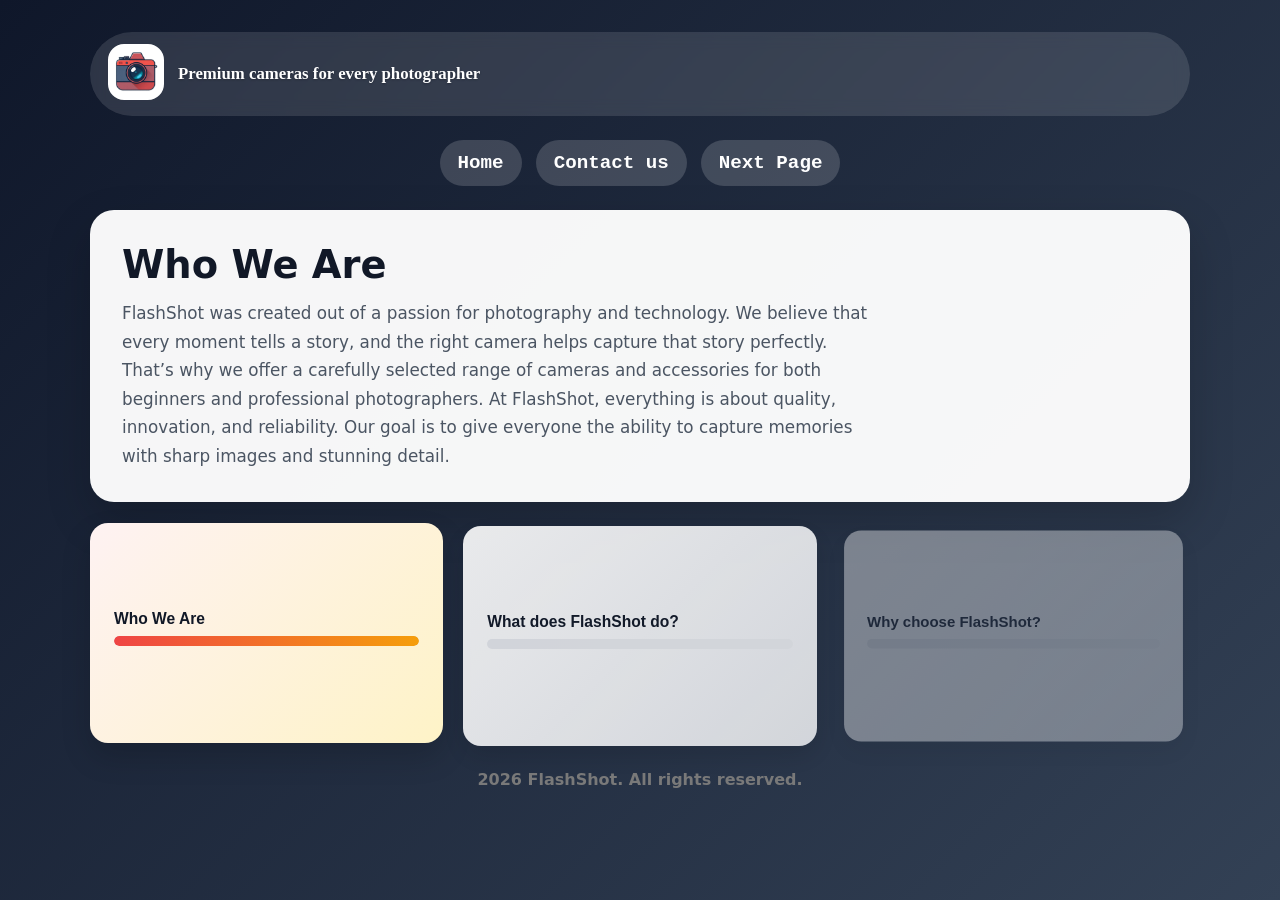
==== AboutUs.html @ 08ed5594 "Update" ====
<!DOCTYPE html>
<html lang="en">
<head>
    <style>
        @keyframes Movee {
            0% {
                transform: translateX(1000px);
                opacity: 0;
            }
            100% {
                transform: translateX(0px);
                opacity: 1;
            }
        }

        .Home {
            animation: Movee 0.5s ease-in-out;
        }
        .Contact {
            animation: Movee 0.8s ease-in-out;
        }
        .Page {
            animation: Movee 1s ease-in-out;
        }

        .Column1, .Column2, .Column3 {
            animation: Movee 0.6s ease-in-out;
        }

        .Column1 {
            animation-delay: 0.1s;
        }
        .Column2 {
            animation-delay: 0.25s;
        }
        .Column3 {
            animation-delay: 0.4s;
        }
    </style>
    <meta charset="UTF-8">
    <meta name="viewport" content="width=device-width, initial-scale=1.0">
    <title>About Us</title>
    <link rel="stylesheet" href="layout.css">
</head>
<body class="AboutUs">
    <div class="Flash">
        <a href="index.html"><img src="Img/Camera.png" alt="Ventus camera illustration"></a>
        <p><b>Premium cameras for every photographer</b></p>
    </div>

    <div class="Navbar">
        <ul class="Nav">
            <li><a class="Home" href="index.html"><b>Home</b></a></li>
            <li><a class="Contact" href="Contact.html"><b>Contact us</b></a></li>
            <li><a class="Page" href="index.html"><b>Next Page</b></a></li>
        </ul>
    </div>

    <div class="AboutHero">
        <div class="AboutText">
            <h1 class="hero-title"><b>About FlashShot</b></h1>
            <p class="hero-text"><b>At FlashShot, we are more than just a camera store — we are a team of photography enthusiasts dedicated to helping you see the world differently. Whether you're capturing your first photo or producing professional work, we provide the tools you need to bring your vision to life. We carefully select every product in our collection to ensure top performance, reliability, and value. From compact cameras to advanced gear, FlashShot is here to support your creative journey every step of the way. Our mission is simple: to make high-quality photography accessible to everyone and inspire people to capture the beauty in everyday moments.</b></p>
        </div>
    </div>

    <div class="Main">
        <button class="small-card active" type="button" data-title="Who We Are" data-text="FlashShot was created out of a passion for photography and technology. We believe that every moment tells a story, and the right camera helps capture that story perfectly. That’s why we offer a carefully selected range of cameras and accessories for both beginners and professional photographers. At FlashShot, everything is about quality, innovation, and reliability. Our goal is to give everyone the ability to capture memories with sharp images and stunning detail.">
            <div class="cycle-header">
                <h3>Who We Are</h3>
                <div class="cycle-bar"><span class="cycle-bar-fill"></span></div>
            </div>
        </button>
        <button class="small-card next" type="button" data-title="What does FlashShot do?" data-text="FlashShot specializes in providing high-quality cameras and photography gear for every type of creator. We help people capture life’s moments with clarity, precision, and style — whether it’s for personal memories, creative projects, or professional work. We don’t just sell cameras. We help you choose the right equipment, from beginner-friendly models to advanced professional setups, along with essential accessories that improve your shooting experience. At FlashShot, we focus on making photography simple, accessible, and powerful for everyone who wants to tell their story through images.">
            <div class="cycle-header">
                <h3>What does FlashShot do?</h3>
                <div class="cycle-bar"><span class="cycle-bar-fill"></span></div>
            </div>
        </button>
        <button class="small-card waiting" type="button" data-title="Why choose FlashShot?" data-text="FlashShot means choosing quality, reliability, and passion for photography. We understand that the right camera makes all the difference, which is why we carefully select products that meet the highest standards. Whether you're just starting out or already a professional photographer, we make it easy to find the perfect gear for your needs. Our focus is not only on great products, but also on helping you make the right choice with confidence. With FlashShot, you get more than just equipment — you get a trusted partner in your creative journey.">
            <div class="cycle-header">
                <h3>Why choose FlashShot?</h3>
                <div class="cycle-bar"><span class="cycle-bar-fill"></span></div>
            </div>
        </button>
        
    </div>

    <script>
        const smallCards = Array.from(document.querySelectorAll('.small-card'));
        const heroTitle = document.querySelector('.hero-title');
        const heroText = document.querySelector('.hero-text');
        let activeCardIndex = 0;

        function updateHero(index) {
            activeCardIndex = index;
            smallCards.forEach((card, cardIndex) => {
                const fill = card.querySelector('.cycle-bar-fill');
                const isActive = cardIndex === index;
                const isNext = cardIndex === (index + 1) % smallCards.length;
                card.classList.toggle('active', isActive);
                card.classList.toggle('next', isNext);
                card.classList.toggle('waiting', !isActive && !isNext);
                card.classList.toggle('hidden', !(isActive || isNext));
                if (fill) {
                    fill.style.width = '0%';
                    if (isActive) {
                        requestAnimationFrame(() => {
                            requestAnimationFrame(() => {
                                fill.style.width = '100%';
                            });
                        });
                    }
                }
            });

            const activeCard = smallCards[index];
            heroTitle.textContent = activeCard.dataset.title;
            heroText.textContent = activeCard.dataset.text;
        }

        smallCards.forEach((card, index) => {
            card.addEventListener('click', () => updateHero(index));
        });

        updateHero(0);
        setInterval(() => {
            const nextIndex = (activeCardIndex + 1) % smallCards.length;
            updateHero(nextIndex);
        }, 30000);
    </script>
    <footer style="color: rgb(121, 121, 121);"><b>2026 FlashShot. All rights reserved.</b></footer>
</body>
</html>
---- layout.css ----
* {
    box-sizing: border-box;
    margin: 0;
    padding: 0;
}

body {
    font-family: Inter, system-ui, -apple-system, BlinkMacSystemFont, 'Segoe UI', sans-serif;
    background-color: #f7f9fc;
    color: #1f2937;
}

@keyframes imageFloat {
    0%, 100% {
        transform: translateY(0);
    }
    50% {
        transform: translateY(-8px);
    }
}

@keyframes movE {
    0%, 100% {
        transform: translateY(0);
    }
    50% {
        transform: translateY(-4px);
    }
}

.site-header {
    background-color: #ffffff;
    padding: 24px 32px;
    border-bottom: 1px solid #e5e7eb;
}
.HeaderTab {
    display: flex;
    gap: 12px;
    flex-wrap: wrap;
    justify-content: flex-end;
    position: static;
}

.HeaderTab .Support {
    position: relative;
    padding: 10px 16px;
    text-decoration: none;
    font-size: 20px;
    color: #4b5563;
    transition: color 0.2s ease;
}

.HeaderTab .Support:hover {
    animation: movE 0.8s ease-in-out infinite;
    color: #ef4444;
}

.header-content {
    max-width: 1200px;
    margin: 0 auto;
    display: flex;
    align-items: center;
    justify-content: space-between;
    gap: 24px;
    flex-wrap: wrap;
}

.brand-info .eyebrow {
    text-transform: uppercase;
    letter-spacing: 0.18em;
    color: #ef4444;
    font-size: 0.85rem;
    margin-bottom: 10px;
    font-weight: 700;
}

.brand-info h1 {
    font-size: clamp(2rem, 2.5vw, 3rem);
    line-height: 1.05;
    max-width: 720px;
}

.logo {
    margin-left: auto;
}

.logo img {
    max-height: 140px;
    width: auto;
    display: block;
    position: static;
}

main {
    max-width: 1200px;
    margin: 40px auto 80px;
    padding: 0 24px;
}

.hero {
    display: grid;
    grid-template-columns: 1.2fr 0.8fr;
    gap: 40px;
    align-items: center;
    margin-bottom: 56px;
}

.hero-text h2 {
    font-size: clamp(2.25rem, 3vw, 4rem);
    line-height: 1.05;
    margin: 20px 0 24px;
}

.hero-text .subtitle {
    color: #6b7280;
    font-size: 1rem;
    margin-bottom: 12px;
}

.hero-text p {
    font-size: 1.05rem;
    max-width: 620px;
    color: #4b5563;
    margin-bottom: 28px;
}

.button {
    display: inline-block;
    background-color: #ef4444;
    color: #ffffff;
    text-decoration: none;
    padding: 14px 28px;
    border-radius: 9999px;
    font-weight: 700;
}

.hero-image {
    position: relative;
    overflow: hidden;
    border-radius: 24px;
    box-shadow: 0 24px 58px rgba(15, 23, 42, 0.12);
    background-color: #f3f4f6;
    aspect-ratio: 4 / 3;
    width: 100%;
    max-width: 520px;
    margin: 0 auto;
}

.hero-image img {
    position: absolute;
    inset: 0;
    width: 100%;
    height: 100%;
    display: block;
    border-radius: 24px;
    object-fit: contain;
    transition: opacity 0.35s ease, transform 0.35s ease;
}

.hero-image img.Pictures {
    animation: imageFloat 3s ease-in-out infinite;
    will-change: transform;
}

.hero-image img.Pictures:hover {
    animation: none;
    transform: scale(1.03);
}

.products-header {
    display: flex;
    align-items: center;
    justify-content: space-between;
    gap: 16px;
    margin-bottom: 20px;
}

.products h3 {
    font-size: 1.75rem;
}
.product-nav {
    display: flex;
    gap: 10px;
}

.scroll-btn {
    width: 44px;
    height: 44px;
    border: none;
    border-radius: 50%;
    background-color: #ef4444;
    color: #ffffff;
    font-size: 1.15rem;
    cursor: pointer;
    display: flex;
    align-items: center;
    justify-content: center;
    box-shadow: 0 8px 18px rgba(239, 68, 68, 0.22);
    transition: transform 0.2s ease, background-color 0.2s ease;
}

.scroll-btn:hover {
    background-color: #dc2626;
    transform: scale(1.03);
}

.product-grid {
    display: grid;
    grid-auto-flow: column;
    grid-auto-columns: minmax(280px, 360px);
    gap: 24px;
    overflow-x: auto;
    overflow-y: hidden;
    padding-bottom: 10px;
    scroll-snap-type: x mandatory;
    scroll-behavior: smooth;
    overscroll-behavior-x: contain;
    -webkit-overflow-scrolling: touch;
    cursor: grab;
    max-width: 100%;
}

.product-grid {
    scrollbar-width: none;
    -ms-overflow-style: none;
}

.product-grid::-webkit-scrollbar {
    display: none;
}

.product-card {
    position: relative;
    background: #ffffff;
    border: 1px solid #e5e7eb;
    border-radius: 24px;
    padding: 24px;
    text-align: center;
    box-shadow: 0 12px 30px rgba(15, 23, 42, 0.06);
    scroll-snap-align: start;
    overflow: hidden;
}

.product-preview-panel {
    position: absolute;
    left: 0;
    top: 50%;
    transform: translate(-100%, -50%);
    width: calc(100% + 20px);
    height: calc(100% + 20px);
    max-width: 360px;
    background: rgba(17, 24, 39, 0.96);
    color: #ffffff;
    border-radius: 24px 0 0 24px;
    padding: 20px;
    box-shadow: 0 16px 36px rgba(0, 0, 0, 0.2);
    opacity: 0;
    pointer-events: none;
    transition: transform 0.25s ease, opacity 0.25s ease;
    z-index: 5;
}

.product-preview-panel.is-visible {
    transform: translate(0, -50%);
    opacity: 1;
}

.product-preview-panel img {
    width: 100%;
    height: 180px;
    object-fit: contain;
    border-radius: 12px;
    background: #ffffff;
    padding: 8px;
    margin-bottom: 12px;
}

.product-preview-panel p {
    margin: 0;
    font-size: 1rem;
    line-height: 1.5;
    color: #f3f4f6;
}

.product-card img {
    width: 100%;
    max-height: 240px;
    object-fit: contain;
    margin-bottom: 20px;
    display: block;
}

.product-card .product-hover-info {
    display: none !important;
}

.product-card:hover {
    animation: move 1s infinite;
}

@media (max-width: 900px) {
    .header-content {
        align-items: flex-start;
    }

    .logo {
        margin-left: 0;
    }

    .hero {
        grid-template-columns: 1fr;
    }
}

@media (max-width: 640px) {
    .site-header,
    main {
        padding-left: 18px;
        padding-right: 18px;
    }

    .header-content {
        flex-direction: column;
        align-items: flex-start;
    }

    .HeaderTab {
        flex-direction: column;
        align-items: flex-start;
        width: 100%;
        gap: 8px;
    }

    .HeaderTab .Support {
        padding: 8px 0;
        font-size: 18px;
    }

    .logo img {
        max-height: 90px;
    }

    .products-header {
        flex-direction: column;
        align-items: flex-start;
    }

    .product-nav {
        display: none;
    }

    .product-grid {
        grid-template-columns: 1fr;
    }
}
/*End of Index*/
.AboutUs {
    background: linear-gradient(135deg, #0f172a, #334155);
    min-height: 100vh;
    padding: 32px 24px 48px;
    display: flex;
    flex-direction: column;
    align-items: center;
    gap: 24px;
    overflow-x: hidden;
}

.Flash {
    width: 100%;
    max-width: 1100px;
    display: flex;
    align-items: center;
    gap: 14px;
    padding: 12px 18px;
    border-radius: 999px;
    background: rgba(255, 255, 255, 0.12);
    backdrop-filter: blur(8px);
    color: #f8fafc;
}

.Flash img {
    width: 56px;
    height: 56px;
    object-fit: contain;
    border: 2px solid #ffffff;
    background-color: #ffffff;
    border-radius: 16px;
}

.Flash p {
    font-size: 1.05rem;
    font-weight: 700;
    color: #ffffff;
    font-family: Cambria, Cochin, Georgia, Times, 'Times New Roman', serif;
    text-shadow: 0 1px 2px rgba(0, 0, 0, 0.25);
    animation: Movee 1s ease-in-out;
}

.Navbar {
    width: 100%;
    max-width: 1100px;
}

.Nav {
    display: flex;
    justify-content: center;
    gap: 14px;
    flex-wrap: wrap;
    list-style: none;
}

.Nav li {
    display: inline-block;
    padding: 0;
}

.Nav a {
    display: inline-block;
    padding: 12px 18px;
    border-radius: 999px;
    text-decoration: none;
    font-size: larger;
    font-family: 'Courier New', Courier, monospace;
    color: #ffffff;
    background: rgba(255, 255, 255, 0.16);
    transition: transform 0.2s ease, background 0.2s ease;
}

.Nav a:hover {
    background: rgba(255, 255, 255, 0.28);
    transform: translateY(-2px);
}

.AboutHero {
    width: 100%;
    max-width: 1100px;
    padding: 32px;
    border-radius: 24px;
    background: rgba(255, 255, 255, 0.96);
    box-shadow: 0 18px 45px rgba(0, 0, 0, 0.18);
}

.AboutText h1 {
    font-size: clamp(2rem, 3vw, 2.8rem);
    margin-bottom: 10px;
    color: #111827;
}

.AboutText p {
    font-size: 1.05rem;
    line-height: 1.7;
    color: #4b5563;
    max-width: 760px;
}

.Main {
    width: 100%;
    max-width: 1100px;
    display: grid;
    grid-template-columns: repeat(3, minmax(220px, 1fr));
    gap: 20px;
}

.small-card {
    min-height: 220px;
    padding: 24px;
    border: none;
    border-radius: 18px;
    text-align: left;
    cursor: pointer;
    background: linear-gradient(135deg, #ffffff, #e5e7eb);
    color: #111827;
    box-shadow: 0 10px 24px rgba(0, 0, 0, 0.12);
    transition: transform 0.2s ease, box-shadow 0.2s ease, background 0.2s ease, opacity 0.2s ease;
}

.small-card.hidden {
    opacity: 0;
    pointer-events: none;
    transform: scale(0.96);
}

.small-card.active {
    transform: translateY(-3px);
    box-shadow: 0 14px 30px rgba(0, 0, 0, 0.16);
    background: linear-gradient(135deg, #fef2f2, #fef3c7);
}

.small-card.next {
    opacity: 0.9;
}

.small-card.waiting {
    opacity: 0.4;
}

.Column1 h3,
.Column2 h3,
.Column3 h3 {
    margin-bottom: 8px;
    color: #0f172a;
}

.cycle-header {
    margin-bottom: 10px;
}

.cycle-bar {
    height: 10px;
    width: 100%;
    background: #e5e7eb;
    border-radius: 999px;
    overflow: hidden;
    margin-top: 8px;
}

.cycle-bar-fill {
    display: block;
    width: 0;
    height: 100%;
    border-radius: 999px;
    background: linear-gradient(90deg, #ef4444, #f59e0b);
    transition: width 30s linear;
}

.AboutText h1 {
    margin-bottom: 12px;
}

.AboutText p {
    line-height: 1.7;
    color: #4b5563;
}
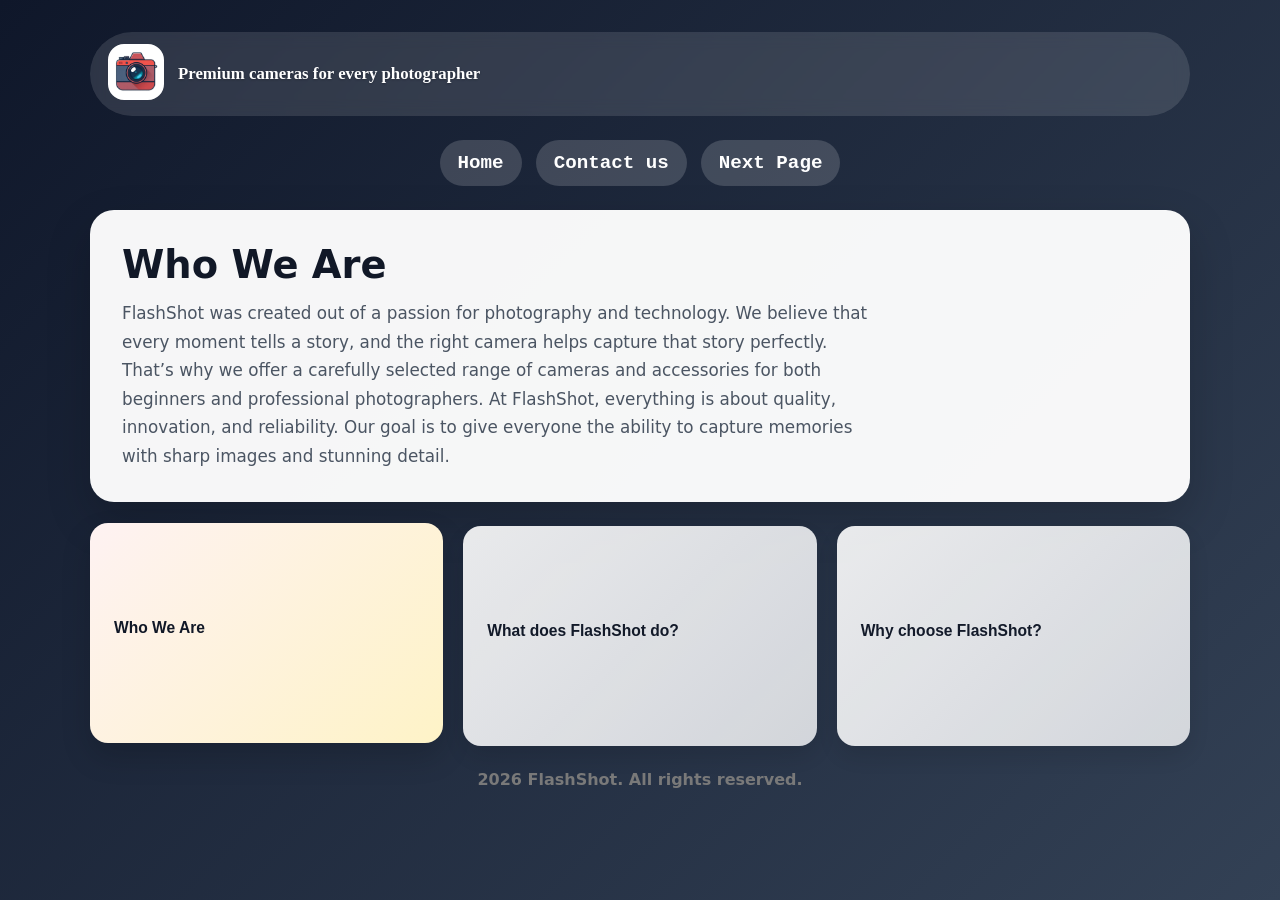
==== commit 7d2e1944: "Update" ====
--- a/AboutUs.html
+++ b/AboutUs.html
@@ -94,24 +94,13 @@
         function updateHero(index) {
             activeCardIndex = index;
             smallCards.forEach((card, cardIndex) => {
-                const fill = card.querySelector('.cycle-bar-fill');
                 const isActive = cardIndex === index;
                 const isNext = cardIndex === (index + 1) % smallCards.length;
                 card.classList.toggle('active', isActive);
                 card.classList.toggle('next', isNext);
                 card.classList.toggle('waiting', !isActive && !isNext);
-                card.classList.toggle('hidden', !(isActive || isNext));
-                if (fill) {
-                    fill.style.width = '0%';
-                    if (isActive) {
-                        requestAnimationFrame(() => {
-                            requestAnimationFrame(() => {
-                                fill.style.width = '100%';
+                card.classList.toggle('hidden', !(isActive || isNext))
                             });
-                        });
-                    }
-                }
-            });
 
             const activeCard = smallCards[index];
             heroTitle.textContent = activeCard.dataset.title;
@@ -123,10 +112,6 @@
         });
 
         updateHero(0);
-        setInterval(() => {
-            const nextIndex = (activeCardIndex + 1) % smallCards.length;
-            updateHero(nextIndex);
-        }, 30000);
     </script>
     <footer style="color: rgb(121, 121, 121);"><b>2026 FlashShot. All rights reserved.</b></footer>
 </body>
--- a/layout.css
+++ b/layout.css
@@ -3,7 +3,7 @@
     margin: 0;
     padding: 0;
 }
-
+/*Start of Index.HTML*/
 body {
     font-family: Inter, system-ui, -apple-system, BlinkMacSystemFont, 'Segoe UI', sans-serif;
     background-color: #f7f9fc;
@@ -296,6 +296,7 @@
 
 .product-card:hover {
     animation: move 1s infinite;
+    border: solid black;
 }
 
 @media (max-width: 900px) {
@@ -353,7 +354,8 @@
         grid-template-columns: 1fr;
     }
 }
-/*End of Index*/
+/*End of Index.HTML
+Start of AboutUs.HTML*/
 .AboutUs {
     background: linear-gradient(135deg, #0f172a, #334155);
     min-height: 100vh;
@@ -474,12 +476,6 @@
     transition: transform 0.2s ease, box-shadow 0.2s ease, background 0.2s ease, opacity 0.2s ease;
 }
 
-.small-card.hidden {
-    opacity: 0;
-    pointer-events: none;
-    transform: scale(0.96);
-}
-
 .small-card.active {
     transform: translateY(-3px);
     box-shadow: 0 14px 30px rgba(0, 0, 0, 0.16);
@@ -491,7 +487,7 @@
 }
 
 .small-card.waiting {
-    opacity: 0.4;
+    opacity: 0.9;
 }
 
 .Column1 h3,
@@ -501,26 +497,13 @@
     color: #0f172a;
 }
 
+.AboutUs .Main button:hover {
+    border: solid rgb(0, 0, 0);
+    transform: translateY(10px);
+}
+
 .cycle-header {
     margin-bottom: 10px;
-}
-
-.cycle-bar {
-    height: 10px;
-    width: 100%;
-    background: #e5e7eb;
-    border-radius: 999px;
-    overflow: hidden;
-    margin-top: 8px;
-}
-
-.cycle-bar-fill {
-    display: block;
-    width: 0;
-    height: 100%;
-    border-radius: 999px;
-    background: linear-gradient(90deg, #ef4444, #f59e0b);
-    transition: width 30s linear;
 }
 
 .AboutText h1 {
@@ -530,4 +513,169 @@
 .AboutText p {
     line-height: 1.7;
     color: #4b5563;
+}
+/*End of About Us
+Start of Contact.Html*/
+.ContactUs {
+    background-color: #1f2937;
+    margin: 0;
+    min-height: 100vh;
+    padding: 24px;
+    display: flex;
+    justify-content: center;
+    align-items: center;
+}
+
+.contact-page {
+    width: 100%;
+    max-width: 1100px;
+    background-color: #ffffff;
+    border-radius: 28px;
+    padding: 36px;
+    box-shadow: 0 20px 48px rgba(0, 0, 0, 0.22);
+}
+
+.contact-header {
+    display: flex;
+    align-items: center;
+    gap: 20px;
+    margin-bottom: 28px;
+}
+
+.contact-header .logo img {
+    height: 72px;
+    width: auto;
+}
+
+.contact-header .title {
+    font-size: 2.4rem;
+    font-weight: bold;
+    color: #111827;
+}
+
+.contact-nav {
+    display: flex;
+    gap: 16px;
+    flex-wrap: wrap;
+    margin-bottom: 32px;
+}
+
+
+.nav-item a {
+    text-decoration: none;
+    color: #111827;
+    background-color: #f3f4f6;
+    padding: 12px 20px;
+    border-radius: 999px;
+    display: inline-block;
+    font-size: 1.05rem;
+}
+
+.contact-content {
+    display: flex;
+    gap: 24px;
+    flex-wrap: wrap;
+}
+
+.contact-card {
+    flex: 1;
+    min-width: 280px;
+    background-color: #f9fafb;
+    border: 1px solid #e5e7eb;
+    border-radius: 20px;
+    padding: 28px;
+}
+
+.card-title {
+    font-size: 1.4rem;
+    font-weight: bold;
+    margin-bottom: 12px;
+    color: #111827;
+}
+
+.card-text {
+    color: #4b5563;
+    margin-bottom: 10px;
+    font-size: 1.05rem;
+}
+
+.contact-person-block {
+    background-color: #ffffff;
+    border: 1px solid #e5e7eb;
+    border-radius: 14px;
+    padding: 14px;
+    margin-bottom: 12px;
+    border: solid rgb(129, 129, 129);
+}
+
+.person-name {
+    font-weight: 700;
+    color: #111827;
+    margin-bottom: 4px;
+}
+
+.person-info {
+    color: #4b5563;
+    font-size: 0.98rem;
+    margin-bottom: 2px;
+}
+
+.person-label {
+    display: block;
+    font-weight: 700;
+    color: #111827;
+    margin-bottom: 6px;
+}
+
+.contact-person-block input {
+    width: 100%;
+    padding: 10px 12px;
+    border: 1px solid #d1d5db;
+    border-radius: 10px;
+    font-size: 1rem;
+    outline: none;
+}
+
+.contact-person-block input:focus,
+.contact-form input:focus,
+.contact-form select:focus,
+.contact-form textarea:focus {
+    border-color: #ef4444;
+    box-shadow: 0 0 0 2px rgba(239, 68, 68, 0.15);
+}
+
+.contact-form {
+    display: flex;
+    flex-direction: column;
+    gap: 10px;
+}
+
+.contact-form input,
+.contact-form select,
+.contact-form textarea {
+    width: 100%;
+    padding: 10px 12px;
+    border: 1px solid #d1d5db;
+    border-radius: 10px;
+    font-size: 1rem;
+    font-family: inherit;
+    outline: none;
+}
+
+.contact-form textarea {
+    resize: vertical;
+    min-height: 120px;
+}
+
+.contact-form button {
+    padding: 12px 16px;
+    border: none;
+    border-radius: 10px;
+    background-color: #ef4444;
+    color: white;
+    font-weight: 700;
+    cursor: pointer;
+}
+.contact-form .Sending:hover {
+    border: solid black;
 }
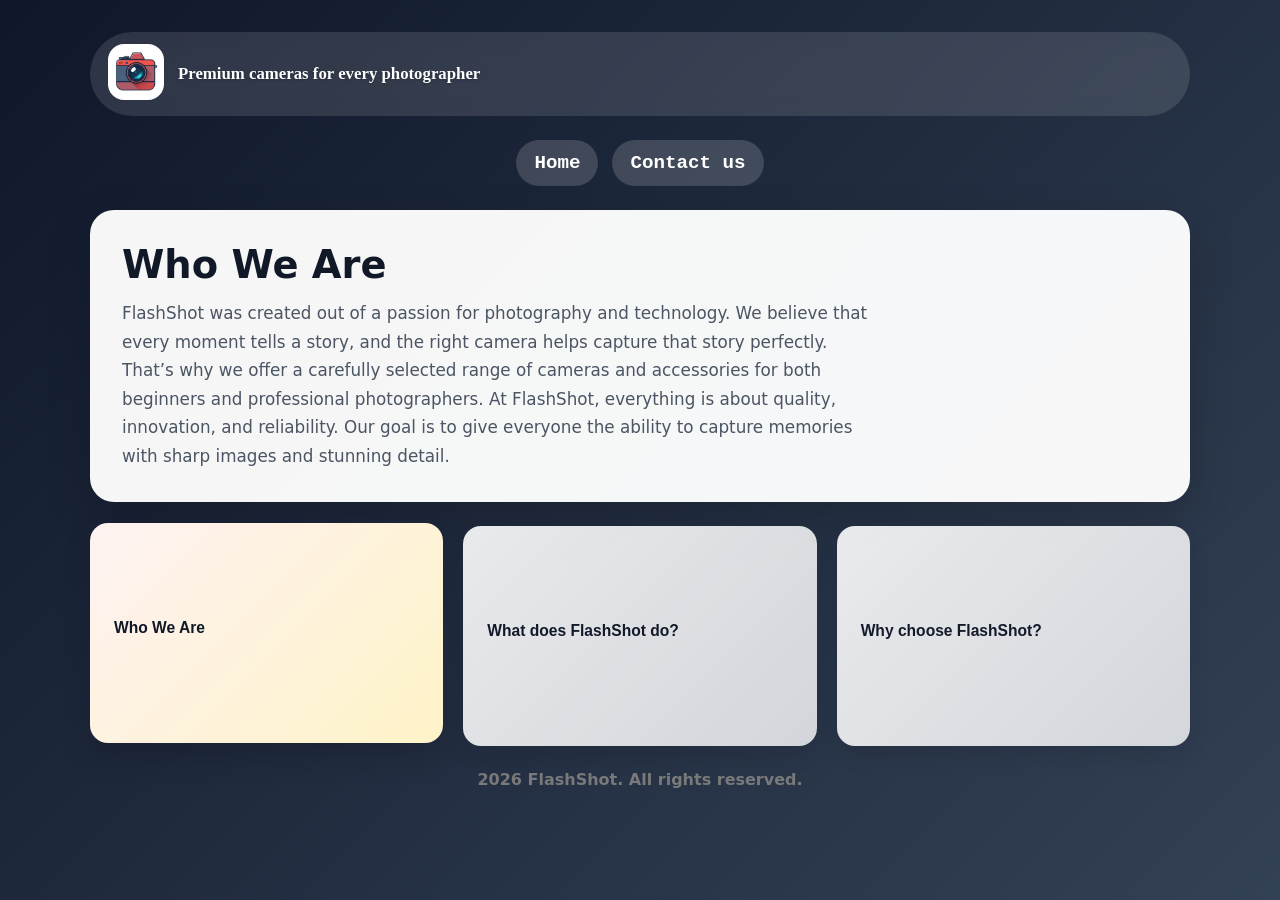
==== commit b7c3598d: "Update" ====
--- a/AboutUs.html
+++ b/AboutUs.html
@@ -52,7 +52,6 @@
         <ul class="Nav">
             <li><a class="Home" href="index.html"><b>Home</b></a></li>
             <li><a class="Contact" href="Contact.html"><b>Contact us</b></a></li>
-            <li><a class="Page" href="index.html"><b>Next Page</b></a></li>
         </ul>
     </div>
 
--- a/layout.css
+++ b/layout.css
@@ -204,10 +204,11 @@
     transform: scale(1.03);
 }
 
-.product-grid {
+.products .product-grid {
     display: grid;
     grid-auto-flow: column;
     grid-auto-columns: minmax(280px, 360px);
+    align-items: stretch;
     gap: 24px;
     overflow-x: auto;
     overflow-y: hidden;
@@ -220,17 +221,22 @@
     max-width: 100%;
 }
 
-.product-grid {
+.products .product-grid {
     scrollbar-width: none;
     -ms-overflow-style: none;
 }
 
-.product-grid::-webkit-scrollbar {
+.products .product-grid::-webkit-scrollbar {
     display: none;
 }
 
 .product-card {
     position: relative;
+    display: flex;
+    flex-direction: column;
+    justify-content: space-between;
+    min-height: 420px;
+    flex-shrink: 0;
     background: #ffffff;
     border: 1px solid #e5e7eb;
     border-radius: 24px;
@@ -284,10 +290,21 @@
 
 .product-card img {
     width: 100%;
-    max-height: 240px;
+    height: 220px;
     object-fit: contain;
     margin-bottom: 20px;
     display: block;
+    flex-shrink: 0;
+}
+
+.product-card h4,
+.product-card h5 {
+    margin-bottom: 10px;
+}
+
+.product-card p {
+    flex-grow: 1;
+    margin-bottom: 14px;
 }
 
 .product-card .product-hover-info {
@@ -356,6 +373,236 @@
 }
 /*End of Index.HTML
 Start of AboutUs.HTML*/
+
+body.EOSR6 {
+    min-height: 100vh;
+    background: radial-gradient(circle at top left, #f8fafc 0%, #e2e8f0 35%, #f8fafc 100%);
+    color: #0f172a;
+    font-family: Inter, system-ui, -apple-system, BlinkMacSystemFont, 'Segoe UI', sans-serif;
+}
+
+.product-shell {
+    max-width: 1200px;
+    margin: 0 auto;
+    padding: 40px 24px 72px;
+}
+
+.product-hero {
+    display: grid;
+    grid-template-columns: 1.05fr 0.95fr;
+    gap: 32px;
+    align-items: center;
+    background: rgba(255, 255, 255, 0.92);
+    border: 1px solid rgba(148, 163, 184, 0.25);
+    border-radius: 32px;
+    padding: 32px;
+    box-shadow: 0 20px 45px rgba(15, 23, 42, 0.12);
+    backdrop-filter: blur(14px);
+}
+
+.eyebrow {
+    display: inline-block;
+    text-transform: uppercase;
+    letter-spacing: 0.24em;
+    font-size: 0.8rem;
+    font-weight: 700;
+    color: #ef4444;
+    margin-bottom: 12px;
+}
+
+.product-copy h1 {
+    font-size: clamp(2.2rem, 3.2vw, 3.6rem);
+    line-height: 1.05;
+    margin-bottom: 14px;
+}
+
+.lead {
+    font-size: 1.04rem;
+    line-height: 1.7;
+    color: #475569;
+    max-width: 560px;
+    margin-bottom: 20px;
+}
+
+.rating-row {
+    display: flex;
+    gap: 10px;
+    flex-wrap: wrap;
+    margin-bottom: 24px;
+}
+
+.rating-row span {
+    background: #f8fafc;
+    border: 1px solid #e2e8f0;
+    border-radius: 999px;
+    padding: 8px 12px;
+    font-weight: 700;
+    color: #334155;
+}
+
+.action-row {
+    display: flex;
+    gap: 24px;
+    flex-wrap: wrap;
+    margin-top: 6px;
+}
+
+.product-hero {
+    position: relative;
+}
+
+.price-block {
+    display: inline-flex;
+    flex-direction: column;
+    gap: 4px;
+    margin: 18px 0 20px;
+    padding: 12px 16px;
+    border-radius: 16px;
+    background: #fff7ed;
+    border: 1px solid #fed7aa;
+    width: fit-content;
+}
+.price-label {
+    font-size: 0.8rem;
+    font-weight: 700;
+    text-transform: uppercase;
+    letter-spacing: 0.16em;
+    color: #c2410c;
+}
+
+.price {
+    font-size: 1.6rem;
+    font-weight: 800;
+    color: #0f172a;
+}
+
+.button {
+    display: inline-block;
+    padding: 12px 18px;
+    border-radius: 999px;
+    text-decoration: none;
+    font-weight: 700;
+    transition: transform 0.2s ease, box-shadow 0.2s ease;
+}
+
+.button:hover {
+    transform: translateY(-2px);
+}
+
+.button.primary {
+    background: linear-gradient(135deg, #ef4444, #fb923c);
+    color: #ffffff;
+    box-shadow: 0 10px 24px rgba(239, 68, 68, 0.24);
+}
+
+.button.secondary {
+    background: #ffffff;
+    color: #0f172a;
+    border: 1px solid #cbd5e1;
+}
+
+.image-card {
+    background: linear-gradient(135deg, #0f172a, #1e293b);
+    border-radius: 28px;
+    padding: 24px;
+    box-shadow: inset 0 1px 0 rgba(255, 255, 255, 0.12);
+}
+
+.image-card img {
+    width: 100%;
+    max-height: 420px;
+    object-fit: contain;
+    display: block;
+    animation: imageFloat 3s ease-in-out infinite;
+}
+
+.product-shell .product-grid {
+    display: grid;
+    grid-template-columns: repeat(3, minmax(0, 1fr));
+    gap: 18px;
+    margin-top: 24px;
+}
+
+.info-card {
+    background: #ffffff;
+    border: 1px solid #e2e8f0;
+    border-radius: 20px;
+    padding: 20px;
+    box-shadow: 0 12px 28px rgba(15, 23, 42, 0.06);
+}
+
+.info-card h3 {
+    font-size: 1.08rem;
+    margin-bottom: 8px;
+}
+
+.info-card p {
+    color: #64748b;
+    line-height: 1.6;
+}
+
+.spec-panel {
+    margin-top: 24px;
+    background: linear-gradient(135deg, #0f172a, #111827);
+    color: #f8fafc;
+    border-radius: 28px;
+    padding: 28px 30px;
+    box-shadow: 0 18px 40px rgba(15, 23, 42, 0.18);
+}
+
+.spec-panel h2 {
+    font-size: 1.45rem;
+    margin-bottom: 14px;
+}
+
+.spec-list {
+    display: grid;
+    grid-template-columns: repeat(2, minmax(0, 1fr));
+    gap: 12px;
+    list-style: none;
+    padding: 0;
+    margin: 0;
+}
+
+.spec-list li {
+    padding: 12px 14px;
+    border-radius: 14px;
+    background: rgba(255, 255, 255, 0.08);
+    color: #e2e8f0;
+}
+
+@media (max-width: 900px) {
+    .product-hero {
+        grid-template-columns: 1fr;
+    }
+
+    .product-grid {
+        grid-template-columns: 1fr;
+    }
+
+    .spec-list {
+        grid-template-columns: 1fr;
+    }
+}
+
+@media (max-width: 640px) {
+    .product-shell {
+        padding: 24px 16px 48px;
+    }
+
+    .product-hero {
+        padding: 22px;
+    }
+
+    .action-row {
+        flex-direction: column;
+        align-items: stretch;
+    }
+
+    .button {
+        text-align: center;
+    }
+}
 .AboutUs {
     background: linear-gradient(135deg, #0f172a, #334155);
     min-height: 100vh;
@@ -601,11 +848,10 @@
 
 .contact-person-block {
     background-color: #ffffff;
-    border: 1px solid #e5e7eb;
     border-radius: 14px;
     padding: 14px;
     margin-bottom: 12px;
-    border: solid rgb(129, 129, 129);
+    border: 1px solid rgb(129, 129, 129);
 }
 
 .person-name {
@@ -678,4 +924,5 @@
 }
 .contact-form .Sending:hover {
     border: solid black;
-}+}
+/*End of Contact.HTML*/
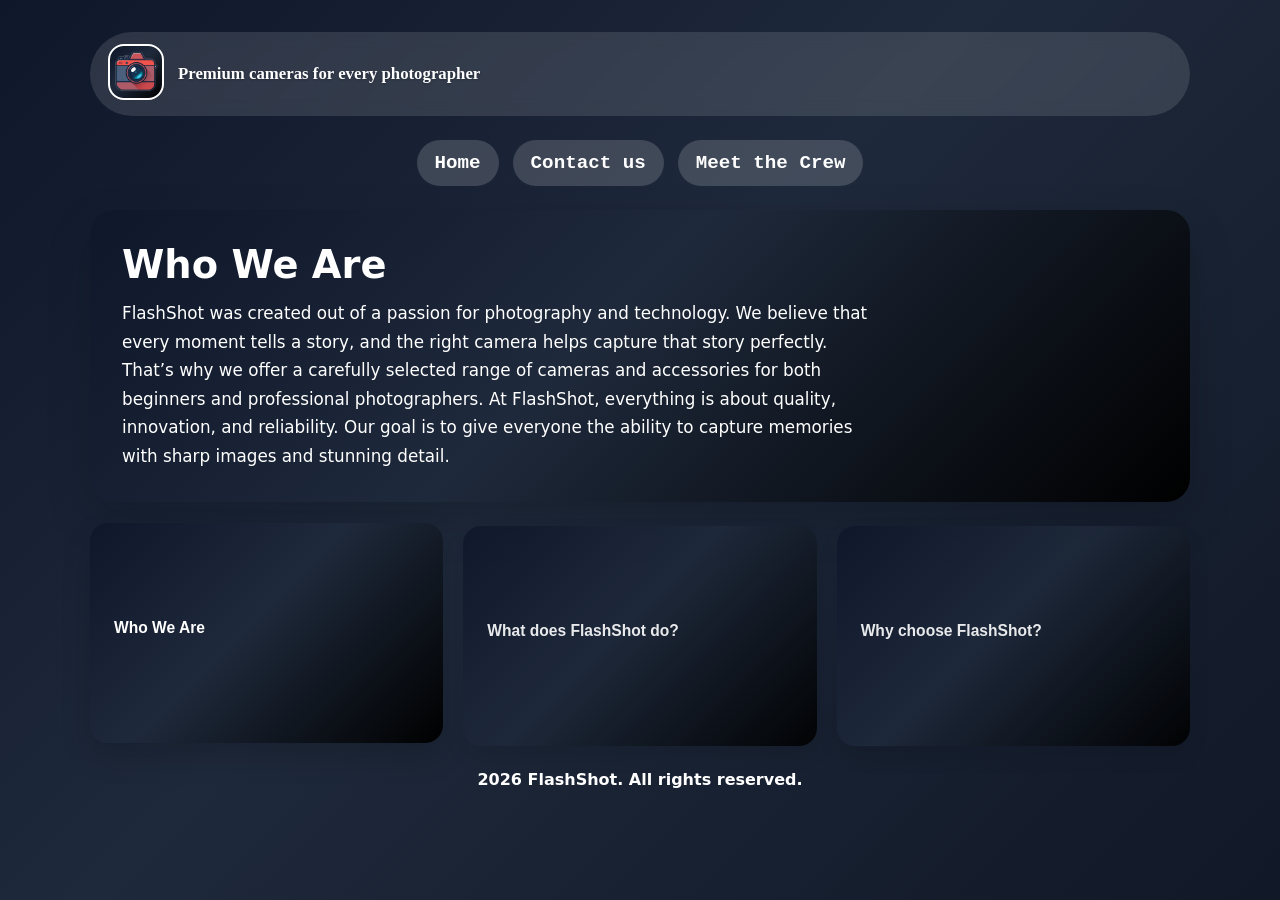
==== commit f0336722: "Update" ====
--- a/AboutUs.html
+++ b/AboutUs.html
@@ -19,7 +19,7 @@
         .Contact {
             animation: Movee 0.8s ease-in-out;
         }
-        .Page {
+        .Crew {
             animation: Movee 1s ease-in-out;
         }
 
@@ -52,13 +52,14 @@
         <ul class="Nav">
             <li><a class="Home" href="index.html"><b>Home</b></a></li>
             <li><a class="Contact" href="Contact.html"><b>Contact us</b></a></li>
+            <li><a class="Crew" href="Crew.html"><b>Meet the Crew</b></a></li>
         </ul>
     </div>
 
     <div class="AboutHero">
         <div class="AboutText">
             <h1 class="hero-title"><b>About FlashShot</b></h1>
-            <p class="hero-text"><b>At FlashShot, we are more than just a camera store — we are a team of photography enthusiasts dedicated to helping you see the world differently. Whether you're capturing your first photo or producing professional work, we provide the tools you need to bring your vision to life. We carefully select every product in our collection to ensure top performance, reliability, and value. From compact cameras to advanced gear, FlashShot is here to support your creative journey every step of the way. Our mission is simple: to make high-quality photography accessible to everyone and inspire people to capture the beauty in everyday moments.</b></p>
+            <p style="color: white;" class="hero-text"><b>At FlashShot, we are more than just a camera store — we are a team of photography enthusiasts dedicated to helping you see the world differently. Whether you're capturing your first photo or producing professional work, we provide the tools you need to bring your vision to life. We carefully select every product in our collection to ensure top performance, reliability, and value. From compact cameras to advanced gear, FlashShot is here to support your creative journey every step of the way. Our mission is simple: to make high-quality photography accessible to everyone and inspire people to capture the beauty in everyday moments.</b></p>
         </div>
     </div>
 
@@ -112,6 +113,6 @@
 
         updateHero(0);
     </script>
-    <footer style="color: rgb(121, 121, 121);"><b>2026 FlashShot. All rights reserved.</b></footer>
+    <footer style="color: rgb(255, 255, 255);"><b>2026 FlashShot. All rights reserved.</b></footer>
 </body>
 </html>
--- a/layout.css
+++ b/layout.css
@@ -6,8 +6,9 @@
 /*Start of Index.HTML*/
 body {
     font-family: Inter, system-ui, -apple-system, BlinkMacSystemFont, 'Segoe UI', sans-serif;
-    background-color: #f7f9fc;
-    color: #1f2937;
+    background: linear-gradient(135deg, #0f172a 0%, #1e293b 45%, #000000 100%);
+    color: #000000;
+    min-height: 100vh;
 }
 
 @keyframes imageFloat {
@@ -29,9 +30,8 @@
 }
 
 .site-header {
-    background-color: #ffffff;
     padding: 24px 32px;
-    border-bottom: 1px solid #e5e7eb;
+    background: linear-gradient(135deg, #0f172a 0%, #1e293b 45%, #000000 100%);
 }
 .HeaderTab {
     display: flex;
@@ -48,6 +48,7 @@
     font-size: 20px;
     color: #4b5563;
     transition: color 0.2s ease;
+    
 }
 
 .HeaderTab .Support:hover {
@@ -82,13 +83,15 @@
 
 .logo {
     margin-left: auto;
+    position: relative; right: 70vw; bottom: 15vh;
 }
 
 .logo img {
-    max-height: 140px;
+    max-height: 180px;
     width: auto;
     display: block;
     position: static;
+    position: relative; bottom: 30px;
 }
 
 main {
@@ -120,7 +123,7 @@
 .hero-text p {
     font-size: 1.05rem;
     max-width: 620px;
-    color: #4b5563;
+    color: #ffffff;
     margin-bottom: 28px;
 }
 
@@ -139,7 +142,7 @@
     overflow: hidden;
     border-radius: 24px;
     box-shadow: 0 24px 58px rgba(15, 23, 42, 0.12);
-    background-color: #f3f4f6;
+    background: linear-gradient(135deg, #0f172a 0%, #1e293b 45%, #000000 100%);
     aspect-ratio: 4 / 3;
     width: 100%;
     max-width: 520px;
@@ -221,9 +224,19 @@
     max-width: 100%;
 }
 
+.products .product-grid.is-transitioning {
+    filter: brightness(1.03);
+}
+
 .products .product-grid {
     scrollbar-width: none;
     -ms-overflow-style: none;
+}
+.products .product-grid p, h4 {
+    color: white;
+}
+.products .product-grid span {
+    color: white;
 }
 
 .products .product-grid::-webkit-scrollbar {
@@ -237,8 +250,7 @@
     justify-content: space-between;
     min-height: 420px;
     flex-shrink: 0;
-    background: #ffffff;
-    border: 1px solid #e5e7eb;
+    background: linear-gradient(135deg, #0f172a 0%, #1e293b 45%, #000000 100%);
     border-radius: 24px;
     padding: 24px;
     text-align: center;
@@ -374,10 +386,11 @@
 /*End of Index.HTML
 Start of AboutUs.HTML*/
 
-body.EOSR6 {
+body.EOSR6,
+body.Prod {
     min-height: 100vh;
-    background: radial-gradient(circle at top left, #f8fafc 0%, #e2e8f0 35%, #f8fafc 100%);
-    color: #0f172a;
+    background: linear-gradient(135deg, #0f172a 0%, #1e293b 45%, #111827 100%);
+    color: #e2e8f0;
     font-family: Inter, system-ui, -apple-system, BlinkMacSystemFont, 'Segoe UI', sans-serif;
 }
 
@@ -604,7 +617,7 @@
     }
 }
 .AboutUs {
-    background: linear-gradient(135deg, #0f172a, #334155);
+    background: linear-gradient(135deg, #0f172a 0%, #1e293b 45%, #111827 100%);
     min-height: 100vh;
     padding: 32px 24px 48px;
     display: flex;
@@ -632,7 +645,7 @@
     height: 56px;
     object-fit: contain;
     border: 2px solid #ffffff;
-    background-color: #ffffff;
+    background: linear-gradient(135deg, #0f172a 0%, #1e293b 45%, #000000 100%);
     border-radius: 16px;
 }
 
@@ -685,20 +698,20 @@
     max-width: 1100px;
     padding: 32px;
     border-radius: 24px;
-    background: rgba(255, 255, 255, 0.96);
+    background: linear-gradient(135deg, #0f172a 0%, #1e293b 45%, #000000 100%);
     box-shadow: 0 18px 45px rgba(0, 0, 0, 0.18);
 }
 
 .AboutText h1 {
     font-size: clamp(2rem, 3vw, 2.8rem);
     margin-bottom: 10px;
-    color: #111827;
+    color: #ffffff;
 }
 
 .AboutText p {
     font-size: 1.05rem;
     line-height: 1.7;
-    color: #4b5563;
+    color: #ffffff;
     max-width: 760px;
 }
 
@@ -717,8 +730,8 @@
     border-radius: 18px;
     text-align: left;
     cursor: pointer;
-    background: linear-gradient(135deg, #ffffff, #e5e7eb);
-    color: #111827;
+    background: linear-gradient(135deg, #0f172a 0%, #1e293b 45%, #000000 100%);
+    color: #ffffff;
     box-shadow: 0 10px 24px rgba(0, 0, 0, 0.12);
     transition: transform 0.2s ease, box-shadow 0.2s ease, background 0.2s ease, opacity 0.2s ease;
 }
@@ -726,7 +739,6 @@
 .small-card.active {
     transform: translateY(-3px);
     box-shadow: 0 14px 30px rgba(0, 0, 0, 0.16);
-    background: linear-gradient(135deg, #fef2f2, #fef3c7);
 }
 
 .small-card.next {
@@ -741,7 +753,7 @@
 .Column2 h3,
 .Column3 h3 {
     margin-bottom: 8px;
-    color: #0f172a;
+    color: #ffffff;
 }
 
 .AboutUs .Main button:hover {
@@ -764,7 +776,7 @@
 /*End of About Us
 Start of Contact.Html*/
 .ContactUs {
-    background-color: #1f2937;
+    background: linear-gradient(135deg, #0f172a 0%, #1e293b 45%, #111827 100%);
     margin: 0;
     min-height: 100vh;
     padding: 24px;
@@ -776,7 +788,7 @@
 .contact-page {
     width: 100%;
     max-width: 1100px;
-    background-color: #ffffff;
+    background: linear-gradient(135deg, #0f172a 0%, #1e293b 45%, #000000 100%);
     border-radius: 28px;
     padding: 36px;
     box-shadow: 0 20px 48px rgba(0, 0, 0, 0.22);
@@ -797,9 +809,16 @@
 .contact-header .title {
     font-size: 2.4rem;
     font-weight: bold;
-    color: #111827;
-}
-
+    color: #ffffff;
+}
+.title img {
+    height: 100px;
+    width: auto;
+    position: relative; top: 4vh; right: 19vw;
+}
+.title img:hover {
+    animation: hov 1s ease-in-out infinite;
+}
 .contact-nav {
     display: flex;
     gap: 16px;
@@ -810,7 +829,7 @@
 
 .nav-item a {
     text-decoration: none;
-    color: #111827;
+    color: #000000;
     background-color: #f3f4f6;
     padding: 12px 20px;
     border-radius: 999px;
@@ -827,7 +846,7 @@
 .contact-card {
     flex: 1;
     min-width: 280px;
-    background-color: #f9fafb;
+    background: linear-gradient(135deg, #0f172a 0%, #1e293b 45%, #000000 100%);
     border: 1px solid #e5e7eb;
     border-radius: 20px;
     padding: 28px;
@@ -837,11 +856,11 @@
     font-size: 1.4rem;
     font-weight: bold;
     margin-bottom: 12px;
-    color: #111827;
+    color: #ffffff;
 }
 
 .card-text {
-    color: #4b5563;
+    color: #ffffff;
     margin-bottom: 10px;
     font-size: 1.05rem;
 }
@@ -869,7 +888,7 @@
 .person-label {
     display: block;
     font-weight: 700;
-    color: #111827;
+    color: #ffffff;
     margin-bottom: 6px;
 }
 
@@ -925,4 +944,280 @@
 .contact-form .Sending:hover {
     border: solid black;
 }
-/*End of Contact.HTML*/+/*End of Contact.HTML
+Start of Crew.HTML*/
+.CrewPage {
+    min-height: 100vh;
+    margin: 0;
+    display: flex;
+    flex-direction: column;
+    background: linear-gradient(135deg, #0f172a 0%, #1e293b 45%, #111827 100%);
+    color: #f8fafc;
+}
+
+/* ── Header / Navigation ── */
+.crew-header {
+    background: rgba(15, 23, 42, 0.92);
+    backdrop-filter: blur(12px);
+    border-bottom: 1px solid rgba(255, 255, 255, 0.06);
+    padding: 0 24px;
+    position: sticky;
+    top: 0;
+    z-index: 100;
+}
+
+.crew-header-inner {
+    max-width: 1180px;
+    margin: 0 auto;
+    display: flex;
+    align-items: center;
+    justify-content: space-between;
+    height: 64px;
+}
+
+.crew-logo {
+    display: flex;
+    align-items: center;
+    gap: 10px;
+    text-decoration: none;
+    color: #f8fafc;
+    font-weight: 700;
+    font-size: 1.1rem;
+}
+
+.crew-logo img {
+    height: 36px;
+    width: auto;
+    border-radius: 8px;
+}
+
+.crew-nav {
+    display: flex;
+    gap: 4px;
+}
+
+.crew-nav a {
+    padding: 8px 16px;
+    border-radius: 8px;
+    text-decoration: none;
+    color: #94a3b8;
+    font-size: 0.92rem;
+    font-weight: 500;
+    transition: color 0.2s ease, background 0.2s ease;
+}
+
+.crew-nav a:hover {
+    color: #f8fafc;
+    background: rgba(255, 255, 255, 0.06);
+}
+
+.crew-nav a.active {
+    color: #f8fafc;
+    background: rgba(255, 255, 255, 0.1);
+}
+
+/* ── Main Shell ── */
+.crew-shell {
+    width: min(1180px, 100%);
+    margin: 0 auto;
+    flex: 1;
+    display: flex;
+    flex-direction: column;
+    justify-content: center;
+    padding: 48px 24px 64px;
+}
+
+/* ── Hero ── */
+.crew-hero {
+    padding: 32px 36px;
+    border-radius: 20px;
+    background: rgba(255, 255, 255, 0.06);
+    border: 1px solid rgba(255, 255, 255, 0.08);
+    box-shadow: 0 8px 32px rgba(2, 6, 23, 0.3);
+    margin-bottom: 32px;
+}
+
+.crew-hero .eyebrow {
+    display: inline-block;
+    font-size: 0.78rem;
+    font-weight: 700;
+    letter-spacing: 0.28em;
+    text-transform: uppercase;
+    color: #fbbf24;
+    margin-bottom: 10px;
+}
+
+.crew-hero h1 {
+    font-size: clamp(1.75rem, 3vw, 2.6rem);
+    font-weight: 600;
+    margin-bottom: 12px;
+    letter-spacing: -0.02em;
+}
+
+.crew-hero p {
+    max-width: 700px;
+    color: #cbd5e1;
+    line-height: 1.7;
+    font-size: 1rem;
+}
+
+/* ── Crew Grid ── */
+.crew-grid {
+    display: grid;
+    grid-template-columns: repeat(2, minmax(260px, 1fr));
+    gap: 20px;
+}
+
+/* ── Crew Card ── */
+.crew-card {
+    background: rgba(255, 255, 255, 0.05);
+    border: 1px solid rgba(255, 255, 255, 0.08);
+    border-radius: 20px;
+    padding: 28px 24px;
+    display: flex;
+    gap: 20px;
+    align-items: flex-start;
+    box-shadow: 0 8px 24px rgba(2, 6, 23, 0.2);
+    transition: transform 0.2s ease, box-shadow 0.2s ease, border-color 0.2s ease;
+}
+
+.crew-card:hover {
+    transform: translateY(-3px);
+    box-shadow: 0 14px 36px rgba(2, 6, 23, 0.35);
+}
+
+/* ── Accent border per member ── */
+.crew-card.twan {
+    border-left: 4px solid #ef4444;
+}
+.crew-card.twan:hover {
+    border-color: #ef4444;
+    border-left-width: 4px;
+}
+
+.crew-card.ruben {
+    border-left: 4px solid #3b82f6;
+}
+.crew-card.ruben:hover {
+    border-color: #3b82f6;
+    border-left-width: 4px;
+}
+
+.crew-card.omar {
+    border-left: 4px solid #f59e0b;
+}
+.crew-card.omar:hover {
+    border-color: #f59e0b;
+    border-left-width: 4px;
+}
+
+.crew-card.musie {
+    border-left: 4px solid #14b8a6;
+}
+.crew-card.musie:hover {
+    border-color: #14b8a6;
+    border-left-width: 4px;
+}
+
+/* ── Avatar ── */
+.card-avatar {
+    flex-shrink: 0;
+    width: 56px;
+    height: 56px;
+    border-radius: 50%;
+    display: flex;
+    align-items: center;
+    justify-content: center;
+    background: rgba(255, 255, 255, 0.1);
+    border: 2px solid rgba(255, 255, 255, 0.15);
+}
+
+.initials {
+    font-size: 1rem;
+    font-weight: 700;
+    letter-spacing: 0.04em;
+    color: #f8fafc;
+}
+
+/* ── Card Content ── */
+.card-content {
+    flex: 1;
+}
+
+.crew-card h2 {
+    font-size: 1.2rem;
+    font-weight: 600;
+    margin-bottom: 2px;
+}
+
+.card-role {
+    display: inline-block;
+    font-size: 0.8rem;
+    font-weight: 500;
+    letter-spacing: 0.04em;
+    text-transform: uppercase;
+    color: #94a3b8;
+    margin-bottom: 10px;
+}
+
+.crew-card p {
+    color: #cbd5e1;
+    line-height: 1.6;
+    font-size: 0.92rem;
+}
+
+/* ── Footer ── */
+.crew-footer {
+    border-top: 1px solid rgba(255, 255, 255, 0.06);
+    padding: 20px 24px;
+    text-align: center;
+}
+
+.crew-footer p {
+    font-size: 0.85rem;
+    color: #64748b;
+}
+
+/* ── Responsive ── */
+@media (max-width: 760px) {
+    .crew-shell {
+        padding: 32px 16px 48px;
+    }
+
+    .crew-grid {
+        grid-template-columns: 1fr;
+    }
+
+    .crew-hero {
+        padding: 24px 20px;
+    }
+
+    .crew-card {
+        flex-direction: column;
+        align-items: center;
+        text-align: center;
+        padding: 24px 20px;
+    }
+
+    .crew-header-inner {
+        height: 56px;
+    }
+
+    .crew-nav a {
+        padding: 6px 12px;
+        font-size: 0.85rem;
+    }
+}
+/*Start of Camera1, Camera2, Camera3, Camera4, Camera5.HTML*/
+.Prod h3, h1, p {
+    color: black;
+}
+.Prod .product-hero, .info-card {
+    background: linear-gradient(135deg, #0f172a 0%, #1e293b 45%, #000000 100%);
+}
+.Prod p, h1 {
+    color: white;
+}
+.Prod .product-grid h3 {
+    color: white;
+}
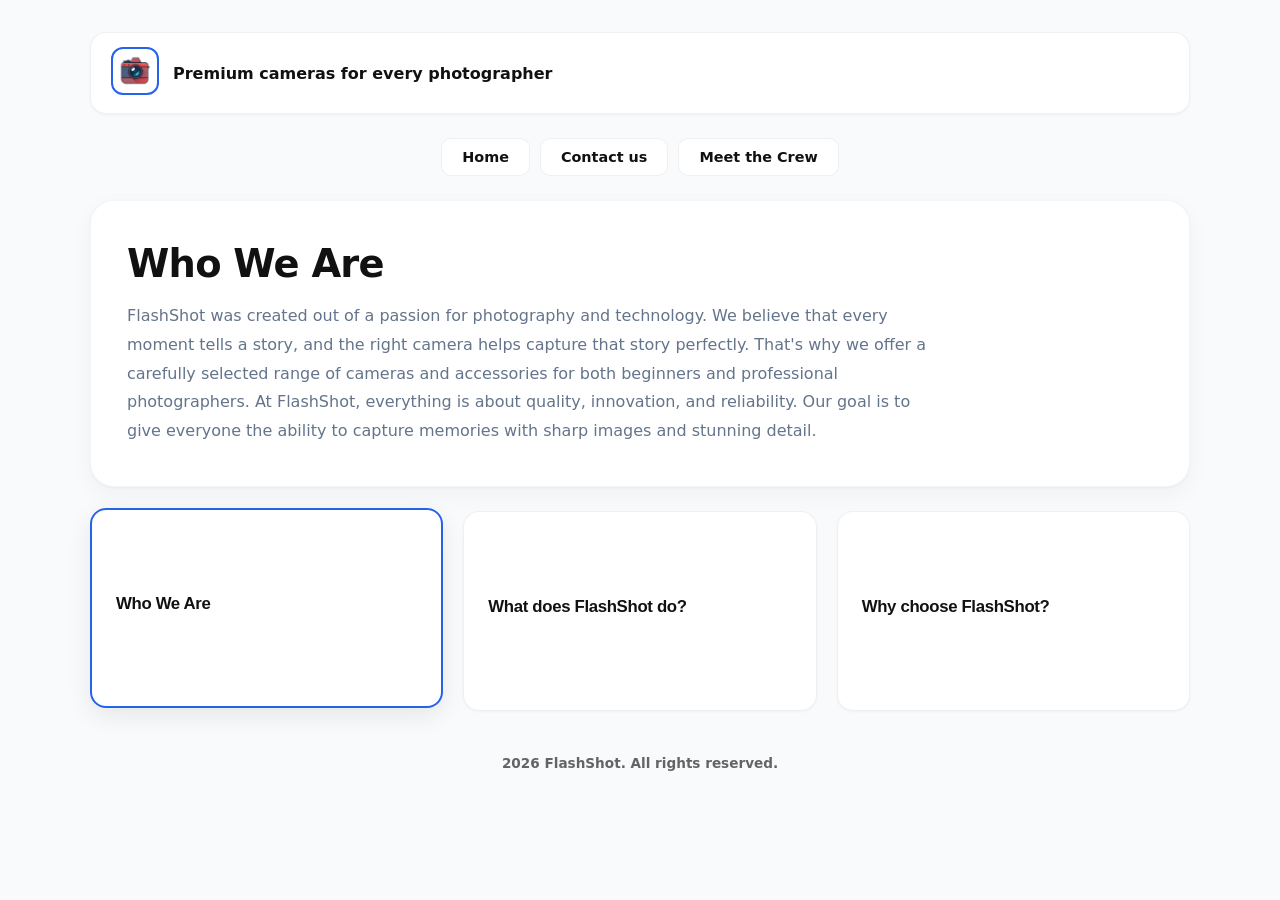
==== commit 0f2cd346: "Update" ====
--- a/AboutUs.html
+++ b/AboutUs.html
@@ -39,7 +39,7 @@
     </style>
     <meta charset="UTF-8">
     <meta name="viewport" content="width=device-width, initial-scale=1.0">
-    <title>About Us</title>
+    <title>About Us — FlashShot</title>
     <link rel="stylesheet" href="layout.css">
 </head>
 <body class="AboutUs">
@@ -59,18 +59,18 @@
     <div class="AboutHero">
         <div class="AboutText">
             <h1 class="hero-title"><b>About FlashShot</b></h1>
-            <p style="color: white;" class="hero-text"><b>At FlashShot, we are more than just a camera store — we are a team of photography enthusiasts dedicated to helping you see the world differently. Whether you're capturing your first photo or producing professional work, we provide the tools you need to bring your vision to life. We carefully select every product in our collection to ensure top performance, reliability, and value. From compact cameras to advanced gear, FlashShot is here to support your creative journey every step of the way. Our mission is simple: to make high-quality photography accessible to everyone and inspire people to capture the beauty in everyday moments.</b></p>
+            <p class="hero-text"><b>At FlashShot, we are more than just a camera store — we are a team of photography enthusiasts dedicated to helping you see the world differently. Whether you're capturing your first photo or producing professional work, we provide the tools you need to bring your vision to life. We carefully select every product in our collection to ensure top performance, reliability, and value. From compact cameras to advanced gear, FlashShot is here to support your creative journey every step of the way. Our mission is simple: to make high-quality photography accessible to everyone and inspire people to capture the beauty in everyday moments.</b></p>
         </div>
     </div>
 
     <div class="Main">
-        <button class="small-card active" type="button" data-title="Who We Are" data-text="FlashShot was created out of a passion for photography and technology. We believe that every moment tells a story, and the right camera helps capture that story perfectly. That’s why we offer a carefully selected range of cameras and accessories for both beginners and professional photographers. At FlashShot, everything is about quality, innovation, and reliability. Our goal is to give everyone the ability to capture memories with sharp images and stunning detail.">
+        <button class="small-card active" type="button" data-title="Who We Are" data-text="FlashShot was created out of a passion for photography and technology. We believe that every moment tells a story, and the right camera helps capture that story perfectly. That's why we offer a carefully selected range of cameras and accessories for both beginners and professional photographers. At FlashShot, everything is about quality, innovation, and reliability. Our goal is to give everyone the ability to capture memories with sharp images and stunning detail.">
             <div class="cycle-header">
                 <h3>Who We Are</h3>
                 <div class="cycle-bar"><span class="cycle-bar-fill"></span></div>
             </div>
         </button>
-        <button class="small-card next" type="button" data-title="What does FlashShot do?" data-text="FlashShot specializes in providing high-quality cameras and photography gear for every type of creator. We help people capture life’s moments with clarity, precision, and style — whether it’s for personal memories, creative projects, or professional work. We don’t just sell cameras. We help you choose the right equipment, from beginner-friendly models to advanced professional setups, along with essential accessories that improve your shooting experience. At FlashShot, we focus on making photography simple, accessible, and powerful for everyone who wants to tell their story through images.">
+        <button class="small-card next" type="button" data-title="What does FlashShot do?" data-text="FlashShot specializes in providing high-quality cameras and photography gear for every type of creator. We help people capture life's moments with clarity, precision, and style — whether it's for personal memories, creative projects, or professional work. We don't just sell cameras. We help you choose the right equipment, from beginner-friendly models to advanced professional setups, along with essential accessories that improve your shooting experience. At FlashShot, we focus on making photography simple, accessible, and powerful for everyone who wants to tell their story through images.">
             <div class="cycle-header">
                 <h3>What does FlashShot do?</h3>
                 <div class="cycle-bar"><span class="cycle-bar-fill"></span></div>
@@ -82,7 +82,6 @@
                 <div class="cycle-bar"><span class="cycle-bar-fill"></span></div>
             </div>
         </button>
-        
     </div>
 
     <script>
@@ -100,7 +99,7 @@
                 card.classList.toggle('next', isNext);
                 card.classList.toggle('waiting', !isActive && !isNext);
                 card.classList.toggle('hidden', !(isActive || isNext))
-                            });
+            });
 
             const activeCard = smallCards[index];
             heroTitle.textContent = activeCard.dataset.title;
@@ -113,6 +112,6 @@
 
         updateHero(0);
     </script>
-    <footer style="color: rgb(255, 255, 255);"><b>2026 FlashShot. All rights reserved.</b></footer>
+    <footer><b>2026 FlashShot. All rights reserved.</b></footer>
 </body>
 </html>
--- a/layout.css
+++ b/layout.css
@@ -1,59 +1,51 @@
+/* ── LUXURY MODERN E-COMMERCE PHOTOGRAPHY STORE ── */
+/* Palette: #111111 (Black), #FFFFFF (White), #2563EB (Blue Accent), #F8FAFC (Light BG) */
+
 * {
     box-sizing: border-box;
     margin: 0;
     padding: 0;
 }
-/*Start of Index.HTML*/
+
 body {
-    font-family: Inter, system-ui, -apple-system, BlinkMacSystemFont, 'Segoe UI', sans-serif;
-    background: linear-gradient(135deg, #0f172a 0%, #1e293b 45%, #000000 100%);
-    color: #000000;
+    font-family: 'Inter', system-ui, -apple-system, BlinkMacSystemFont, 'Segoe UI', sans-serif;
+    background: #F8FAFC;
+    color: #111111;
     min-height: 100vh;
-}
-
+    -webkit-font-smoothing: antialiased;
+    -moz-osx-font-smoothing: grayscale;
+}
+
+h1, h2, h3, h4, h5 {
+    font-weight: 600;
+    letter-spacing: -0.02em;
+}
+
+/* ── Animations ── */
 @keyframes imageFloat {
-    0%, 100% {
-        transform: translateY(0);
-    }
-    50% {
-        transform: translateY(-8px);
-    }
-}
-
-@keyframes movE {
-    0%, 100% {
-        transform: translateY(0);
-    }
-    50% {
-        transform: translateY(-4px);
-    }
-}
-
+    0%, 100% { transform: translateY(0); }
+    50% { transform: translateY(-6px); }
+}
+
+@keyframes fadeUp {
+    from { opacity: 0; transform: translateY(20px); }
+    to { opacity: 1; transform: translateY(0); }
+}
+
+@keyframes slideIn {
+    from { opacity: 0; transform: translateX(-20px); }
+    to { opacity: 1; transform: translateX(0); }
+}
+
+/* ============================================================
+   INDEX.HTML — HOME PAGE
+   ============================================================ */
+
+/* ── Site Header ── */
 .site-header {
-    padding: 24px 32px;
-    background: linear-gradient(135deg, #0f172a 0%, #1e293b 45%, #000000 100%);
-}
-.HeaderTab {
-    display: flex;
-    gap: 12px;
-    flex-wrap: wrap;
-    justify-content: flex-end;
-    position: static;
-}
-
-.HeaderTab .Support {
-    position: relative;
-    padding: 10px 16px;
-    text-decoration: none;
-    font-size: 20px;
-    color: #4b5563;
-    transition: color 0.2s ease;
-    
-}
-
-.HeaderTab .Support:hover {
-    animation: movE 0.8s ease-in-out infinite;
-    color: #ef4444;
+    padding: 20px 32px;
+    background: #111111;
+    border-bottom: 1px solid rgba(37, 99, 235, 0.15);
 }
 
 .header-content {
@@ -69,84 +61,113 @@
 .brand-info .eyebrow {
     text-transform: uppercase;
     letter-spacing: 0.18em;
-    color: #ef4444;
+    color: #2563EB;
     font-size: 0.85rem;
-    margin-bottom: 10px;
+    margin-bottom: 6px;
     font-weight: 700;
 }
 
 .brand-info h1 {
-    font-size: clamp(2rem, 2.5vw, 3rem);
-    line-height: 1.05;
-    max-width: 720px;
+    font-size: clamp(1.5rem, 2vw, 2.5rem);
+    line-height: 1.1;
+    max-width: 600px;
+    color: #FFFFFF;
+    font-weight: 500;
+}
+
+.HeaderTab {
+    display: flex;
+    gap: 8px;
+    flex-wrap: wrap;
+    justify-content: flex-end;
+}
+
+.HeaderTab .Support {
+    padding: 8px 18px;
+    text-decoration: none;
+    font-size: 0.9rem;
+    color: rgba(255, 255, 255, 0.7);
+    transition: color 0.2s ease, background 0.2s ease;
+    border-radius: 8px;
+}
+
+.HeaderTab .Support:hover {
+    color: #FFFFFF;
+    background: rgba(37, 99, 235, 0.15);
 }
 
 .logo {
     margin-left: auto;
-    position: relative; right: 70vw; bottom: 15vh;
+    display: flex;
+    align-items: center;
+    justify-content: center;
 }
 
 .logo img {
-    max-height: 180px;
+    max-height: 100px;
     width: auto;
     display: block;
-    position: static;
-    position: relative; bottom: 30px;
-}
-
+}
+
+/* ── Main ── */
 main {
     max-width: 1200px;
     margin: 40px auto 80px;
     padding: 0 24px;
 }
 
+/* ── Hero Section ── */
 .hero {
     display: grid;
     grid-template-columns: 1.2fr 0.8fr;
     gap: 40px;
     align-items: center;
-    margin-bottom: 56px;
+    margin-bottom: 64px;
+    background: #FFFFFF;
+    border-radius: 24px;
+    padding: 48px;
+    box-shadow: 0 1px 3px rgba(0, 0, 0, 0.04), 0 8px 24px rgba(0, 0, 0, 0.04);
+    border: 1px solid rgba(0, 0, 0, 0.04);
+}
+
+.hero-text {
+    animation: fadeUp 0.6s ease-out;
+}
+
+.hero-text .subtitle {
+    color: #2563EB;
+    font-size: 0.85rem;
+    text-transform: uppercase;
+    letter-spacing: 0.12em;
+    font-weight: 600;
+    margin-bottom: 12px;
 }
 
 .hero-text h2 {
-    font-size: clamp(2.25rem, 3vw, 4rem);
-    line-height: 1.05;
-    margin: 20px 0 24px;
-}
-
-.hero-text .subtitle {
-    color: #6b7280;
-    font-size: 1rem;
-    margin-bottom: 12px;
+    font-size: clamp(2rem, 3vw, 3.2rem);
+    line-height: 1.1;
+    margin: 16px 0 20px;
+    color: #111111;
 }
 
 .hero-text p {
     font-size: 1.05rem;
-    max-width: 620px;
-    color: #ffffff;
+    max-width: 540px;
+    color: #64748B;
     margin-bottom: 28px;
-}
-
-.button {
-    display: inline-block;
-    background-color: #ef4444;
-    color: #ffffff;
-    text-decoration: none;
-    padding: 14px 28px;
-    border-radius: 9999px;
-    font-weight: 700;
+    line-height: 1.7;
 }
 
 .hero-image {
     position: relative;
     overflow: hidden;
-    border-radius: 24px;
-    box-shadow: 0 24px 58px rgba(15, 23, 42, 0.12);
-    background: linear-gradient(135deg, #0f172a 0%, #1e293b 45%, #000000 100%);
+    border-radius: 20px;
+    background: #F1F5F9;
     aspect-ratio: 4 / 3;
     width: 100%;
-    max-width: 520px;
+    max-width: 480px;
     margin: 0 auto;
+    border: 1px solid rgba(0, 0, 0, 0.04);
 }
 
 .hero-image img {
@@ -155,9 +176,10 @@
     width: 100%;
     height: 100%;
     display: block;
-    border-radius: 24px;
+    border-radius: 20px;
     object-fit: contain;
     transition: opacity 0.35s ease, transform 0.35s ease;
+    padding: 24px;
 }
 
 .hero-image img.Pictures {
@@ -167,7 +189,27 @@
 
 .hero-image img.Pictures:hover {
     animation: none;
-    transform: scale(1.03);
+    transform: scale(1.05);
+}
+
+/* ── Button Styling ── */
+.button-base {
+    display: inline-block;
+    padding: 12px 24px;
+    border-radius: 10px;
+    text-decoration: none;
+    font-weight: 600;
+    font-size: 0.9rem;
+    transition: transform 0.2s ease, box-shadow 0.2s ease;
+}
+
+.button-base:hover {
+    transform: translateY(-1px);
+}
+
+/* ── Products Section ── */
+.products {
+    margin-top: 8px;
 }
 
 .products-header {
@@ -175,12 +217,15 @@
     align-items: center;
     justify-content: space-between;
     gap: 16px;
-    margin-bottom: 20px;
+    margin-bottom: 28px;
 }
 
 .products h3 {
     font-size: 1.75rem;
-}
+    color: #111111;
+    font-weight: 600;
+}
+
 .product-nav {
     display: flex;
     gap: 10px;
@@ -190,59 +235,55 @@
     width: 44px;
     height: 44px;
     border: none;
-    border-radius: 50%;
-    background-color: #ef4444;
-    color: #ffffff;
+    border-radius: 12px;
+    background-color: #111111;
+    color: #FFFFFF;
     font-size: 1.15rem;
     cursor: pointer;
     display: flex;
     align-items: center;
     justify-content: center;
-    box-shadow: 0 8px 18px rgba(239, 68, 68, 0.22);
-    transition: transform 0.2s ease, background-color 0.2s ease;
+    transition: transform 0.2s ease, background-color 0.2s ease, box-shadow 0.2s ease;
+    box-shadow: 0 4px 12px rgba(0, 0, 0, 0.08);
 }
 
 .scroll-btn:hover {
-    background-color: #dc2626;
-    transform: scale(1.03);
+    background-color: #2563EB;
+    transform: scale(1.05);
+    box-shadow: 0 6px 20px rgba(37, 99, 235, 0.2);
 }
 
 .products .product-grid {
     display: grid;
     grid-auto-flow: column;
-    grid-auto-columns: minmax(280px, 360px);
+    grid-auto-columns: minmax(280px, 340px);
     align-items: stretch;
     gap: 24px;
     overflow-x: auto;
     overflow-y: hidden;
-    padding-bottom: 10px;
-    scroll-snap-type: x mandatory;
-    scroll-behavior: smooth;
+    padding-bottom: 12px;
     overscroll-behavior-x: contain;
     -webkit-overflow-scrolling: touch;
     cursor: grab;
     max-width: 100%;
-}
-
-.products .product-grid.is-transitioning {
-    filter: brightness(1.03);
-}
-
-.products .product-grid {
     scrollbar-width: none;
     -ms-overflow-style: none;
 }
-.products .product-grid p, h4 {
-    color: white;
-}
-.products .product-grid span {
-    color: white;
-}
 
 .products .product-grid::-webkit-scrollbar {
     display: none;
 }
 
+.products .product-grid p,
+.products .product-grid h4 {
+    color: #FFFFFF;
+}
+
+.products .product-grid span.price {
+    color: #FFFFFF;
+}
+
+/* ── Product Card ── */
 .product-card {
     position: relative;
     display: flex;
@@ -250,54 +291,20 @@
     justify-content: space-between;
     min-height: 420px;
     flex-shrink: 0;
-    background: linear-gradient(135deg, #0f172a 0%, #1e293b 45%, #000000 100%);
-    border-radius: 24px;
-    padding: 24px;
+    background: #111111;
+    border-radius: 20px;
+    padding: 28px 24px;
     text-align: center;
-    box-shadow: 0 12px 30px rgba(15, 23, 42, 0.06);
+    box-shadow: 0 8px 24px rgba(0, 0, 0, 0.08);
     scroll-snap-align: start;
     overflow: hidden;
-}
-
-.product-preview-panel {
-    position: absolute;
-    left: 0;
-    top: 50%;
-    transform: translate(-100%, -50%);
-    width: calc(100% + 20px);
-    height: calc(100% + 20px);
-    max-width: 360px;
-    background: rgba(17, 24, 39, 0.96);
-    color: #ffffff;
-    border-radius: 24px 0 0 24px;
-    padding: 20px;
-    box-shadow: 0 16px 36px rgba(0, 0, 0, 0.2);
-    opacity: 0;
-    pointer-events: none;
-    transition: transform 0.25s ease, opacity 0.25s ease;
-    z-index: 5;
-}
-
-.product-preview-panel.is-visible {
-    transform: translate(0, -50%);
-    opacity: 1;
-}
-
-.product-preview-panel img {
-    width: 100%;
-    height: 180px;
-    object-fit: contain;
-    border-radius: 12px;
-    background: #ffffff;
-    padding: 8px;
-    margin-bottom: 12px;
-}
-
-.product-preview-panel p {
-    margin: 0;
-    font-size: 1rem;
-    line-height: 1.5;
-    color: #f3f4f6;
+    transition: transform 0.3s ease, box-shadow 0.3s ease;
+}
+
+.product-card:hover {
+    transform: translateY(-4px);
+    box-shadow: 0 16px 40px rgba(0, 0, 0, 0.15);
+    border: 1px solid rgba(37, 99, 235, 0.3);
 }
 
 .product-card img {
@@ -307,38 +314,64 @@
     margin-bottom: 20px;
     display: block;
     flex-shrink: 0;
-}
-
-.product-card h4,
-.product-card h5 {
+    transition: transform 0.3s ease;
+}
+
+.product-card:hover img {
+    transform: scale(1.05);
+}
+
+.product-card h4 {
+    font-size: 1.2rem;
     margin-bottom: 10px;
+    color: #FFFFFF;
 }
 
 .product-card p {
     flex-grow: 1;
     margin-bottom: 14px;
+    font-size: 0.88rem;
+    line-height: 1.6;
+    color: rgba(255, 255, 255, 0.7);
+}
+
+.product-card span.price {
+    font-size: 1.4rem;
+    font-weight: 700;
+    color: #FFFFFF;
+    display: inline-block;
+    padding: 8px 16px;
+    background: rgba(37, 99, 235, 0.15);
+    border-radius: 8px;
+    align-self: center;
 }
 
 .product-card .product-hover-info {
     display: none !important;
 }
 
-.product-card:hover {
-    animation: move 1s infinite;
-    border: solid black;
-}
-
+/* ── Footer ── */
+.site-footer {
+    text-align: center;
+    padding: 24px;
+    color: rgba(255, 255, 255, 0.6);
+    font-size: 0.85rem;
+}
+
+/* ── Responsive Home ── */
 @media (max-width: 900px) {
     .header-content {
         align-items: flex-start;
     }
-
     .logo {
         margin-left: 0;
     }
-
     .hero {
         grid-template-columns: 1fr;
+        padding: 32px 24px;
+    }
+    .hero-image {
+        max-width: 100%;
     }
 }
 
@@ -348,50 +381,50 @@
         padding-left: 18px;
         padding-right: 18px;
     }
-
     .header-content {
         flex-direction: column;
         align-items: flex-start;
     }
-
     .HeaderTab {
-        flex-direction: column;
+        flex-direction: row;
         align-items: flex-start;
         width: 100%;
-        gap: 8px;
-    }
-
+        gap: 6px;
+    }
     .HeaderTab .Support {
-        padding: 8px 0;
-        font-size: 18px;
-    }
-
+        padding: 6px 12px;
+        font-size: 0.85rem;
+    }
     .logo img {
-        max-height: 90px;
-    }
-
+        max-height: 70px;
+    }
     .products-header {
         flex-direction: column;
         align-items: flex-start;
     }
-
     .product-nav {
         display: none;
     }
-
-    .product-grid {
-        grid-template-columns: 1fr;
-    }
-}
-/*End of Index.HTML
-Start of AboutUs.HTML*/
-
-body.EOSR6,
-body.Prod {
+    .hero {
+        padding: 24px 18px;
+    }
+}
+
+/* ============================================================
+   PRODUCT PAGES — Camera1-5.HTML, ProductPage
+   ============================================================ */
+
+body.Prod,
+body.ProductPage,
+body.EOSR6 {
+    background: #F8FAFC;
+    color: #111111;
+    font-family: 'Inter', system-ui, -apple-system, BlinkMacSystemFont, 'Segoe UI', sans-serif;
     min-height: 100vh;
-    background: linear-gradient(135deg, #0f172a 0%, #1e293b 45%, #111827 100%);
-    color: #e2e8f0;
-    font-family: Inter, system-ui, -apple-system, BlinkMacSystemFont, 'Segoe UI', sans-serif;
+}
+
+body.ProductPage {
+    background: #F8FAFC;
 }
 
 .product-shell {
@@ -400,172 +433,197 @@
     padding: 40px 24px 72px;
 }
 
+/* Product Hero */
 .product-hero {
     display: grid;
     grid-template-columns: 1.05fr 0.95fr;
-    gap: 32px;
+    gap: 40px;
     align-items: center;
-    background: rgba(255, 255, 255, 0.92);
-    border: 1px solid rgba(148, 163, 184, 0.25);
-    border-radius: 32px;
-    padding: 32px;
-    box-shadow: 0 20px 45px rgba(15, 23, 42, 0.12);
-    backdrop-filter: blur(14px);
-}
-
-.eyebrow {
+    background: #FFFFFF;
+    border: 1px solid rgba(0, 0, 0, 0.06);
+    border-radius: 24px;
+    padding: 40px;
+    box-shadow: 0 1px 3px rgba(0, 0, 0, 0.04), 0 8px 24px rgba(0, 0, 0, 0.04);
+}
+
+.product-copy .eyebrow {
     display: inline-block;
     text-transform: uppercase;
-    letter-spacing: 0.24em;
-    font-size: 0.8rem;
+    letter-spacing: 0.12em;
+    font-size: 0.78rem;
     font-weight: 700;
-    color: #ef4444;
-    margin-bottom: 12px;
+    color: #2563EB;
+    margin-bottom: 10px;
 }
 
 .product-copy h1 {
-    font-size: clamp(2.2rem, 3.2vw, 3.6rem);
+    font-size: clamp(2rem, 3vw, 3.2rem);
     line-height: 1.05;
     margin-bottom: 14px;
+    color: #111111;
+    font-weight: 600;
 }
 
 .lead {
-    font-size: 1.04rem;
+    font-size: 1rem;
     line-height: 1.7;
-    color: #475569;
-    max-width: 560px;
+    color: #64748B;
+    max-width: 520px;
+    margin-bottom: 24px;
+}
+
+.rating-row {
+    display: flex;
+    gap: 8px;
+    flex-wrap: wrap;
     margin-bottom: 20px;
 }
 
-.rating-row {
-    display: flex;
-    gap: 10px;
-    flex-wrap: wrap;
-    margin-bottom: 24px;
-}
-
 .rating-row span {
-    background: #f8fafc;
-    border: 1px solid #e2e8f0;
-    border-radius: 999px;
-    padding: 8px 12px;
-    font-weight: 700;
-    color: #334155;
-}
-
-.action-row {
-    display: flex;
-    gap: 24px;
-    flex-wrap: wrap;
-    margin-top: 6px;
-}
-
-.product-hero {
-    position: relative;
+    background: #F1F5F9;
+    border: 1px solid rgba(0, 0, 0, 0.06);
+    border-radius: 8px;
+    padding: 6px 12px;
+    font-weight: 600;
+    font-size: 0.85rem;
+    color: #1E293B;
 }
 
 .price-block {
     display: inline-flex;
     flex-direction: column;
     gap: 4px;
-    margin: 18px 0 20px;
-    padding: 12px 16px;
-    border-radius: 16px;
-    background: #fff7ed;
-    border: 1px solid #fed7aa;
+    margin: 20px 0;
+    padding: 12px 20px;
+    border-radius: 12px;
+    background: #EFF6FF;
+    border: 1px solid rgba(37, 99, 235, 0.2);
     width: fit-content;
 }
+
 .price-label {
-    font-size: 0.8rem;
+    font-size: 0.75rem;
     font-weight: 700;
     text-transform: uppercase;
-    letter-spacing: 0.16em;
-    color: #c2410c;
+    letter-spacing: 0.12em;
+    color: #2563EB;
 }
 
 .price {
     font-size: 1.6rem;
     font-weight: 800;
-    color: #0f172a;
+    color: #111111;
+}
+
+.action-row {
+    display: flex;
+    gap: 16px;
+    flex-wrap: wrap;
+    margin-top: 8px;
 }
 
 .button {
     display: inline-block;
-    padding: 12px 18px;
-    border-radius: 999px;
+    padding: 12px 24px;
+    border-radius: 10px;
     text-decoration: none;
-    font-weight: 700;
+    font-weight: 600;
+    font-size: 0.9rem;
     transition: transform 0.2s ease, box-shadow 0.2s ease;
 }
 
 .button:hover {
-    transform: translateY(-2px);
+    transform: translateY(-1px);
 }
 
 .button.primary {
-    background: linear-gradient(135deg, #ef4444, #fb923c);
-    color: #ffffff;
-    box-shadow: 0 10px 24px rgba(239, 68, 68, 0.24);
+    background: #2563EB;
+    color: #FFFFFF;
+    box-shadow: 0 4px 14px rgba(37, 99, 235, 0.25);
+}
+
+.button.primary:hover {
+    background: #1D4ED8;
+    box-shadow: 0 6px 20px rgba(37, 99, 235, 0.35);
 }
 
 .button.secondary {
-    background: #ffffff;
-    color: #0f172a;
-    border: 1px solid #cbd5e1;
-}
-
+    background: #FFFFFF;
+    color: #111111;
+    border: 1px solid rgba(0, 0, 0, 0.12);
+}
+
+.button.secondary:hover {
+    background: #F8FAFC;
+    border-color: #2563EB;
+}
+
+/* Product Image */
 .image-card {
-    background: linear-gradient(135deg, #0f172a, #1e293b);
-    border-radius: 28px;
-    padding: 24px;
-    box-shadow: inset 0 1px 0 rgba(255, 255, 255, 0.12);
+    background: #F1F5F9;
+    border-radius: 20px;
+    padding: 28px;
+    border: 1px solid rgba(0, 0, 0, 0.04);
 }
 
 .image-card img {
     width: 100%;
-    max-height: 420px;
+    max-height: 400px;
     object-fit: contain;
     display: block;
     animation: imageFloat 3s ease-in-out infinite;
 }
 
+/* Info Cards Grid */
 .product-shell .product-grid {
     display: grid;
     grid-template-columns: repeat(3, minmax(0, 1fr));
-    gap: 18px;
-    margin-top: 24px;
+    gap: 20px;
+    margin-top: 28px;
 }
 
 .info-card {
-    background: #ffffff;
-    border: 1px solid #e2e8f0;
+    background: #FFFFFF;
+    border: 1px solid rgba(0, 0, 0, 0.06);
+    border-radius: 16px;
+    padding: 24px;
+    box-shadow: 0 1px 3px rgba(0, 0, 0, 0.04);
+    transition: transform 0.2s ease, box-shadow 0.2s ease;
+}
+
+.info-card:hover {
+    transform: translateY(-2px);
+    box-shadow: 0 8px 24px rgba(0, 0, 0, 0.06);
+}
+
+.info-card h3 {
+    font-size: 1.05rem;
+    margin-bottom: 8px;
+    color: #111111;
+    font-weight: 600;
+}
+
+.info-card p {
+    color: #64748B;
+    line-height: 1.7;
+    font-size: 0.92rem;
+}
+
+/* Spec Panel */
+.spec-panel {
+    margin-top: 28px;
+    background: #111111;
+    color: #FFFFFF;
     border-radius: 20px;
-    padding: 20px;
-    box-shadow: 0 12px 28px rgba(15, 23, 42, 0.06);
-}
-
-.info-card h3 {
-    font-size: 1.08rem;
-    margin-bottom: 8px;
-}
-
-.info-card p {
-    color: #64748b;
-    line-height: 1.6;
-}
-
-.spec-panel {
-    margin-top: 24px;
-    background: linear-gradient(135deg, #0f172a, #111827);
-    color: #f8fafc;
-    border-radius: 28px;
-    padding: 28px 30px;
-    box-shadow: 0 18px 40px rgba(15, 23, 42, 0.18);
+    padding: 32px 36px;
+    box-shadow: 0 8px 24px rgba(0, 0, 0, 0.1);
 }
 
 .spec-panel h2 {
-    font-size: 1.45rem;
-    margin-bottom: 14px;
+    font-size: 1.3rem;
+    margin-bottom: 16px;
+    color: #FFFFFF;
+    font-weight: 600;
 }
 
 .spec-list {
@@ -578,21 +636,49 @@
 }
 
 .spec-list li {
-    padding: 12px 14px;
-    border-radius: 14px;
-    background: rgba(255, 255, 255, 0.08);
-    color: #e2e8f0;
-}
-
+    padding: 12px 16px;
+    border-radius: 10px;
+    background: rgba(255, 255, 255, 0.06);
+    color: #FFFFFF;
+    border: 1px solid rgba(255, 255, 255, 0.08);
+    font-size: 0.92rem;
+}
+
+/* Product Page Overrides for .Prod class (Camera pages using dark bg) */
+body.Prod .product-copy h1,
+body.ProductPage .product-copy h1 {
+    color: #111111;
+}
+
+body.Prod .lead,
+body.ProductPage .lead {
+    color: #64748B;
+}
+
+body.Prod .info-card,
+body.ProductPage .info-card {
+    background: #FFFFFF;
+}
+
+body.Prod .info-card h3,
+body.ProductPage .info-card h3 {
+    color: #111111;
+}
+
+body.Prod .info-card p,
+body.ProductPage .info-card p {
+    color: #64748B;
+}
+
+/* Responsive Product Pages */
 @media (max-width: 900px) {
     .product-hero {
         grid-template-columns: 1fr;
-    }
-
-    .product-grid {
+        padding: 28px 24px;
+    }
+    .product-shell .product-grid {
         grid-template-columns: 1fr;
     }
-
     .spec-list {
         grid-template-columns: 1fr;
     }
@@ -602,22 +688,24 @@
     .product-shell {
         padding: 24px 16px 48px;
     }
-
     .product-hero {
-        padding: 22px;
-    }
-
+        padding: 20px 16px;
+    }
     .action-row {
         flex-direction: column;
         align-items: stretch;
     }
-
     .button {
         text-align: center;
     }
 }
+
+/* ============================================================
+   ABOUT US — AboutUs.HTML
+   ============================================================ */
+
 .AboutUs {
-    background: linear-gradient(135deg, #0f172a 0%, #1e293b 45%, #111827 100%);
+    background: #F8FAFC;
     min-height: 100vh;
     padding: 32px 24px 48px;
     display: flex;
@@ -633,29 +721,30 @@
     display: flex;
     align-items: center;
     gap: 14px;
-    padding: 12px 18px;
-    border-radius: 999px;
-    background: rgba(255, 255, 255, 0.12);
-    backdrop-filter: blur(8px);
-    color: #f8fafc;
+    padding: 14px 20px;
+    border-radius: 16px;
+    background: #FFFFFF;
+    color: #111111;
+    border: 1px solid rgba(0, 0, 0, 0.06);
+    box-shadow: 0 1px 3px rgba(0, 0, 0, 0.04);
 }
 
 .Flash img {
-    width: 56px;
-    height: 56px;
+    width: 48px;
+    height: 48px;
     object-fit: contain;
-    border: 2px solid #ffffff;
-    background: linear-gradient(135deg, #0f172a 0%, #1e293b 45%, #000000 100%);
-    border-radius: 16px;
+    border: 2px solid #2563EB;
+    background: #FFFFFF;
+    border-radius: 12px;
+    padding: 4px;
 }
 
 .Flash p {
-    font-size: 1.05rem;
-    font-weight: 700;
-    color: #ffffff;
-    font-family: Cambria, Cochin, Georgia, Times, 'Times New Roman', serif;
-    text-shadow: 0 1px 2px rgba(0, 0, 0, 0.25);
-    animation: Movee 1s ease-in-out;
+    font-size: 1rem;
+    font-weight: 600;
+    color: #111111;
+    font-family: 'Inter', system-ui, -apple-system, sans-serif;
+    animation: fadeUp 0.6s ease-out;
 }
 
 .Navbar {
@@ -666,53 +755,54 @@
 .Nav {
     display: flex;
     justify-content: center;
-    gap: 14px;
+    gap: 10px;
     flex-wrap: wrap;
     list-style: none;
 }
 
-.Nav li {
-    display: inline-block;
-    padding: 0;
-}
-
 .Nav a {
     display: inline-block;
-    padding: 12px 18px;
-    border-radius: 999px;
+    padding: 10px 20px;
+    border-radius: 10px;
     text-decoration: none;
-    font-size: larger;
-    font-family: 'Courier New', Courier, monospace;
-    color: #ffffff;
-    background: rgba(255, 255, 255, 0.16);
-    transition: transform 0.2s ease, background 0.2s ease;
+    font-size: 0.9rem;
+    font-family: 'Inter', system-ui, -apple-system, sans-serif;
+    color: #111111;
+    background: #FFFFFF;
+    border: 1px solid rgba(0, 0, 0, 0.06);
+    font-weight: 500;
+    transition: transform 0.2s ease, background 0.2s ease, border-color 0.2s ease;
 }
 
 .Nav a:hover {
-    background: rgba(255, 255, 255, 0.28);
-    transform: translateY(-2px);
+    background: #EFF6FF;
+    border-color: #2563EB;
+    color: #2563EB;
+    transform: translateY(-1px);
 }
 
 .AboutHero {
     width: 100%;
     max-width: 1100px;
-    padding: 32px;
+    padding: 40px 36px;
     border-radius: 24px;
-    background: linear-gradient(135deg, #0f172a 0%, #1e293b 45%, #000000 100%);
-    box-shadow: 0 18px 45px rgba(0, 0, 0, 0.18);
+    background: #FFFFFF;
+    box-shadow: 0 1px 3px rgba(0, 0, 0, 0.04), 0 8px 24px rgba(0, 0, 0, 0.04);
+    border: 1px solid rgba(0, 0, 0, 0.04);
 }
 
 .AboutText h1 {
-    font-size: clamp(2rem, 3vw, 2.8rem);
-    margin-bottom: 10px;
-    color: #ffffff;
+    font-size: clamp(1.8rem, 3vw, 2.6rem);
+    margin-bottom: 16px;
+    color: #111111;
+    font-weight: 600;
 }
 
 .AboutText p {
-    font-size: 1.05rem;
-    line-height: 1.7;
-    color: #ffffff;
-    max-width: 760px;
+    font-size: 1rem;
+    line-height: 1.8;
+    color: #64748B;
+    max-width: 800px;
 }
 
 .Main {
@@ -724,62 +814,54 @@
 }
 
 .small-card {
-    min-height: 220px;
-    padding: 24px;
-    border: none;
-    border-radius: 18px;
+    min-height: 200px;
+    padding: 28px 24px;
+    border: 1px solid rgba(0, 0, 0, 0.06);
+    border-radius: 16px;
     text-align: left;
     cursor: pointer;
-    background: linear-gradient(135deg, #0f172a 0%, #1e293b 45%, #000000 100%);
-    color: #ffffff;
-    box-shadow: 0 10px 24px rgba(0, 0, 0, 0.12);
-    transition: transform 0.2s ease, box-shadow 0.2s ease, background 0.2s ease, opacity 0.2s ease;
+    background: #FFFFFF;
+    color: #111111;
+    box-shadow: 0 1px 3px rgba(0, 0, 0, 0.04);
+    transition: transform 0.2s ease, box-shadow 0.2s ease, border-color 0.2s ease;
+}
+
+.small-card:hover {
+    transform: translateY(-3px);
+    box-shadow: 0 8px 24px rgba(0, 0, 0, 0.06);
+    border-color: rgba(37, 99, 235, 0.3);
 }
 
 .small-card.active {
     transform: translateY(-3px);
-    box-shadow: 0 14px 30px rgba(0, 0, 0, 0.16);
-}
-
-.small-card.next {
-    opacity: 0.9;
-}
-
+    box-shadow: 0 8px 24px rgba(0, 0, 0, 0.08);
+    border: 2px solid #2563EB;
+}
+
+.small-card.next,
 .small-card.waiting {
-    opacity: 0.9;
-}
-
-.Column1 h3,
-.Column2 h3,
-.Column3 h3 {
+    opacity: 1;
+}
+
+.small-card h3 {
     margin-bottom: 8px;
-    color: #ffffff;
-}
-
-.AboutUs .Main button:hover {
-    border: solid rgb(0, 0, 0);
-    transform: translateY(10px);
+    color: #111111;
+    font-size: 1.05rem;
 }
 
 .cycle-header {
-    margin-bottom: 10px;
-}
-
-.AboutText h1 {
-    margin-bottom: 12px;
-}
-
-.AboutText p {
-    line-height: 1.7;
-    color: #4b5563;
-}
-/*End of About Us
-Start of Contact.Html*/
+    margin-bottom: 8px;
+}
+
+/* ============================================================
+   CONTACT — Contact.HTML
+   ============================================================ */
+
 .ContactUs {
-    background: linear-gradient(135deg, #0f172a 0%, #1e293b 45%, #111827 100%);
+    background: #F8FAFC;
     margin: 0;
     min-height: 100vh;
-    padding: 24px;
+    padding: 32px 24px;
     display: flex;
     justify-content: center;
     align-items: center;
@@ -787,179 +869,203 @@
 
 .contact-page {
     width: 100%;
-    max-width: 1100px;
-    background: linear-gradient(135deg, #0f172a 0%, #1e293b 45%, #000000 100%);
-    border-radius: 28px;
-    padding: 36px;
-    box-shadow: 0 20px 48px rgba(0, 0, 0, 0.22);
+    max-width: 900px;
+    background: #FFFFFF;
+    border-radius: 24px;
+    padding: 40px;
+    box-shadow: 0 1px 3px rgba(0, 0, 0, 0.04), 0 8px 24px rgba(0, 0, 0, 0.04);
+    border: 1px solid rgba(0, 0, 0, 0.04);
 }
 
 .contact-header {
     display: flex;
     align-items: center;
-    gap: 20px;
+    gap: 16px;
     margin-bottom: 28px;
 }
 
 .contact-header .logo img {
-    height: 72px;
+    height: 60px;
     width: auto;
 }
 
 .contact-header .title {
-    font-size: 2.4rem;
-    font-weight: bold;
-    color: #ffffff;
-}
+    font-size: 1.8rem;
+    font-weight: 600;
+    color: #111111;
+    display: flex;
+    align-items: center;
+    gap: 12px;
+}
+
 .title img {
-    height: 100px;
+    height: 60px;
     width: auto;
-    position: relative; top: 4vh; right: 19vw;
-}
+}
+
 .title img:hover {
-    animation: hov 1s ease-in-out infinite;
-}
+    opacity: 0.8;
+}
+
 .contact-nav {
     display: flex;
-    gap: 16px;
+    gap: 10px;
     flex-wrap: wrap;
     margin-bottom: 32px;
-}
-
-
-.nav-item a {
+    padding-bottom: 24px;
+    border-bottom: 1px solid rgba(0, 0, 0, 0.06);
+}
+
+.contact-nav .nav-item a {
     text-decoration: none;
-    color: #000000;
-    background-color: #f3f4f6;
-    padding: 12px 20px;
-    border-radius: 999px;
+    color: #111111;
+    background: #F1F5F9;
+    padding: 10px 20px;
+    border-radius: 10px;
     display: inline-block;
-    font-size: 1.05rem;
+    font-size: 0.9rem;
+    font-weight: 500;
+    transition: background 0.2s ease, color 0.2s ease;
+}
+
+.contact-nav .nav-item a:hover {
+    background: #2563EB;
+    color: #FFFFFF;
 }
 
 .contact-content {
     display: flex;
-    gap: 24px;
+    gap: 28px;
     flex-wrap: wrap;
 }
 
 .contact-card {
     flex: 1;
-    min-width: 280px;
-    background: linear-gradient(135deg, #0f172a 0%, #1e293b 45%, #000000 100%);
-    border: 1px solid #e5e7eb;
-    border-radius: 20px;
+    min-width: 260px;
+    background: #F8FAFC;
+    border: 1px solid rgba(0, 0, 0, 0.06);
+    border-radius: 16px;
     padding: 28px;
 }
 
 .card-title {
-    font-size: 1.4rem;
-    font-weight: bold;
+    font-size: 1.2rem;
+    font-weight: 600;
+    margin-bottom: 16px;
+    color: #111111;
+}
+
+.card-text {
+    color: #64748B;
+    margin-bottom: 10px;
+    font-size: 0.95rem;
+}
+
+.contact-person-block {
+    background: #FFFFFF;
+    border-radius: 12px;
+    padding: 16px;
     margin-bottom: 12px;
-    color: #ffffff;
-}
-
-.card-text {
-    color: #ffffff;
-    margin-bottom: 10px;
-    font-size: 1.05rem;
-}
-
-.contact-person-block {
-    background-color: #ffffff;
-    border-radius: 14px;
-    padding: 14px;
-    margin-bottom: 12px;
-    border: 1px solid rgb(129, 129, 129);
+    border: 1px solid rgba(0, 0, 0, 0.06);
+    transition: border-color 0.2s ease;
+}
+
+.contact-person-block:hover {
+    border-color: rgba(37, 99, 235, 0.3);
 }
 
 .person-name {
-    font-weight: 700;
-    color: #111827;
+    font-weight: 600;
+    color: #111111;
     margin-bottom: 4px;
 }
 
 .person-info {
-    color: #4b5563;
-    font-size: 0.98rem;
+    color: #64748B;
+    font-size: 0.9rem;
     margin-bottom: 2px;
 }
 
 .person-label {
     display: block;
-    font-weight: 700;
-    color: #ffffff;
+    font-weight: 600;
+    color: #111111;
     margin-bottom: 6px;
-}
-
-.contact-person-block input {
-    width: 100%;
-    padding: 10px 12px;
-    border: 1px solid #d1d5db;
-    border-radius: 10px;
-    font-size: 1rem;
-    outline: none;
-}
-
-.contact-person-block input:focus,
-.contact-form input:focus,
-.contact-form select:focus,
-.contact-form textarea:focus {
-    border-color: #ef4444;
-    box-shadow: 0 0 0 2px rgba(239, 68, 68, 0.15);
+    font-size: 0.9rem;
 }
 
 .contact-form {
     display: flex;
     flex-direction: column;
-    gap: 10px;
+    gap: 14px;
 }
 
 .contact-form input,
 .contact-form select,
 .contact-form textarea {
     width: 100%;
-    padding: 10px 12px;
-    border: 1px solid #d1d5db;
+    padding: 12px 14px;
+    border: 1px solid rgba(0, 0, 0, 0.12);
     border-radius: 10px;
-    font-size: 1rem;
+    font-size: 0.9rem;
     font-family: inherit;
     outline: none;
+    background: #FFFFFF;
+    color: #111111;
+    transition: border-color 0.2s ease, box-shadow 0.2s ease;
+}
+
+.contact-form input:focus,
+.contact-form select:focus,
+.contact-form textarea:focus {
+    border-color: #2563EB;
+    box-shadow: 0 0 0 3px rgba(37, 99, 235, 0.1);
 }
 
 .contact-form textarea {
     resize: vertical;
-    min-height: 120px;
+    min-height: 100px;
+}
+
+.contact-form select {
+    cursor: pointer;
 }
 
 .contact-form button {
-    padding: 12px 16px;
+    padding: 12px 20px;
     border: none;
     border-radius: 10px;
-    background-color: #ef4444;
-    color: white;
-    font-weight: 700;
+    background-color: #2563EB;
+    color: #FFFFFF;
+    font-weight: 600;
+    font-size: 0.9rem;
     cursor: pointer;
-}
-.contact-form .Sending:hover {
-    border: solid black;
-}
-/*End of Contact.HTML
-Start of Crew.HTML*/
+    transition: background 0.2s ease, box-shadow 0.2s ease;
+    box-shadow: 0 4px 14px rgba(37, 99, 235, 0.2);
+}
+
+.contact-form button:hover {
+    background: #1D4ED8;
+    box-shadow: 0 6px 20px rgba(37, 99, 235, 0.3);
+}
+
+/* ============================================================
+   CREW — Crew.HTML
+   ============================================================ */
+
 .CrewPage {
     min-height: 100vh;
     margin: 0;
     display: flex;
     flex-direction: column;
-    background: linear-gradient(135deg, #0f172a 0%, #1e293b 45%, #111827 100%);
-    color: #f8fafc;
-}
-
-/* ── Header / Navigation ── */
+    background: #F8FAFC;
+    color: #111111;
+}
+
+/* Header */
 .crew-header {
-    background: rgba(15, 23, 42, 0.92);
-    backdrop-filter: blur(12px);
-    border-bottom: 1px solid rgba(255, 255, 255, 0.06);
+    background: #111111;
+    border-bottom: 1px solid rgba(37, 99, 235, 0.15);
     padding: 0 24px;
     position: sticky;
     top: 0;
@@ -980,7 +1086,7 @@
     align-items: center;
     gap: 10px;
     text-decoration: none;
-    color: #f8fafc;
+    color: #FFFFFF;
     font-weight: 700;
     font-size: 1.1rem;
 }
@@ -1000,23 +1106,22 @@
     padding: 8px 16px;
     border-radius: 8px;
     text-decoration: none;
-    color: #94a3b8;
-    font-size: 0.92rem;
+    color: rgba(255, 255, 255, 0.6);
+    font-size: 0.9rem;
     font-weight: 500;
     transition: color 0.2s ease, background 0.2s ease;
 }
 
 .crew-nav a:hover {
-    color: #f8fafc;
-    background: rgba(255, 255, 255, 0.06);
+    color: #FFFFFF;
+    background: rgba(37, 99, 235, 0.15);
 }
 
 .crew-nav a.active {
-    color: #f8fafc;
-    background: rgba(255, 255, 255, 0.1);
-}
-
-/* ── Main Shell ── */
+    color: #FFFFFF;
+    background: rgba(37, 99, 235, 0.2);
+}
+
 .crew-shell {
     width: min(1180px, 100%);
     margin: 0 auto;
@@ -1027,13 +1132,13 @@
     padding: 48px 24px 64px;
 }
 
-/* ── Hero ── */
+/* Crew Hero */
 .crew-hero {
-    padding: 32px 36px;
-    border-radius: 20px;
-    background: rgba(255, 255, 255, 0.06);
-    border: 1px solid rgba(255, 255, 255, 0.08);
-    box-shadow: 0 8px 32px rgba(2, 6, 23, 0.3);
+    padding: 36px 40px;
+    border-radius: 24px;
+    background: #FFFFFF;
+    border: 1px solid rgba(0, 0, 0, 0.04);
+    box-shadow: 0 1px 3px rgba(0, 0, 0, 0.04), 0 8px 24px rgba(0, 0, 0, 0.04);
     margin-bottom: 32px;
 }
 
@@ -1041,183 +1146,158 @@
     display: inline-block;
     font-size: 0.78rem;
     font-weight: 700;
-    letter-spacing: 0.28em;
+    letter-spacing: 0.12em;
     text-transform: uppercase;
-    color: #fbbf24;
+    color: #2563EB;
     margin-bottom: 10px;
 }
 
 .crew-hero h1 {
-    font-size: clamp(1.75rem, 3vw, 2.6rem);
+    font-size: clamp(1.6rem, 3vw, 2.4rem);
     font-weight: 600;
     margin-bottom: 12px;
     letter-spacing: -0.02em;
+    color: #111111;
 }
 
 .crew-hero p {
     max-width: 700px;
-    color: #cbd5e1;
+    color: #64748B;
     line-height: 1.7;
-    font-size: 1rem;
-}
-
-/* ── Crew Grid ── */
+    font-size: 0.95rem;
+}
+
+/* Crew Grid */
 .crew-grid {
     display: grid;
     grid-template-columns: repeat(2, minmax(260px, 1fr));
     gap: 20px;
 }
 
-/* ── Crew Card ── */
+/* Crew Card */
 .crew-card {
-    background: rgba(255, 255, 255, 0.05);
-    border: 1px solid rgba(255, 255, 255, 0.08);
-    border-radius: 20px;
+    background: #FFFFFF;
+    border: 1px solid rgba(0, 0, 0, 0.06);
+    border-radius: 16px;
     padding: 28px 24px;
     display: flex;
     gap: 20px;
     align-items: flex-start;
-    box-shadow: 0 8px 24px rgba(2, 6, 23, 0.2);
+    box-shadow: 0 1px 3px rgba(0, 0, 0, 0.04);
     transition: transform 0.2s ease, box-shadow 0.2s ease, border-color 0.2s ease;
 }
 
 .crew-card:hover {
     transform: translateY(-3px);
-    box-shadow: 0 14px 36px rgba(2, 6, 23, 0.35);
-}
-
-/* ── Accent border per member ── */
-.crew-card.twan {
-    border-left: 4px solid #ef4444;
-}
-.crew-card.twan:hover {
-    border-color: #ef4444;
-    border-left-width: 4px;
-}
-
-.crew-card.ruben {
-    border-left: 4px solid #3b82f6;
-}
-.crew-card.ruben:hover {
-    border-color: #3b82f6;
-    border-left-width: 4px;
-}
-
-.crew-card.omar {
-    border-left: 4px solid #f59e0b;
-}
-.crew-card.omar:hover {
-    border-color: #f59e0b;
-    border-left-width: 4px;
-}
-
-.crew-card.musie {
-    border-left: 4px solid #14b8a6;
-}
-.crew-card.musie:hover {
-    border-color: #14b8a6;
-    border-left-width: 4px;
-}
-
-/* ── Avatar ── */
+    box-shadow: 0 8px 24px rgba(0, 0, 0, 0.06);
+    border-color: rgba(37, 99, 235, 0.2);
+}
+
+/* Accent borders per member */
+.crew-card.twan { border-left: 4px solid #2563EB; }
+.crew-card.twan:hover { border-color: #2563EB; border-left-width: 4px; }
+
+.crew-card.ruben { border-left: 4px solid #3B82F6; }
+.crew-card.ruben:hover { border-color: #3B82F6; border-left-width: 4px; }
+
+.crew-card.omar { border-left: 4px solid #60A5FA; }
+.crew-card.omar:hover { border-color: #60A5FA; border-left-width: 4px; }
+
+.crew-card.musie { border-left: 4px solid #93C5FD; }
+.crew-card.musie:hover { border-color: #93C5FD; border-left-width: 4px; }
+
+/* Avatar */
 .card-avatar {
     flex-shrink: 0;
-    width: 56px;
-    height: 56px;
+    width: 52px;
+    height: 52px;
     border-radius: 50%;
     display: flex;
     align-items: center;
     justify-content: center;
-    background: rgba(255, 255, 255, 0.1);
-    border: 2px solid rgba(255, 255, 255, 0.15);
+    background: #EFF6FF;
+    border: 2px solid #2563EB;
 }
 
 .initials {
-    font-size: 1rem;
+    font-size: 0.95rem;
     font-weight: 700;
     letter-spacing: 0.04em;
-    color: #f8fafc;
-}
-
-/* ── Card Content ── */
+    color: #2563EB;
+}
+
+/* Card Content */
 .card-content {
     flex: 1;
 }
 
 .crew-card h2 {
-    font-size: 1.2rem;
+    font-size: 1.15rem;
     font-weight: 600;
     margin-bottom: 2px;
+    color: #111111;
 }
 
 .card-role {
     display: inline-block;
-    font-size: 0.8rem;
-    font-weight: 500;
+    font-size: 0.78rem;
+    font-weight: 600;
     letter-spacing: 0.04em;
     text-transform: uppercase;
-    color: #94a3b8;
+    color: #2563EB;
     margin-bottom: 10px;
 }
 
 .crew-card p {
-    color: #cbd5e1;
+    color: #64748B;
     line-height: 1.6;
-    font-size: 0.92rem;
-}
-
-/* ── Footer ── */
+    font-size: 0.9rem;
+}
+
+/* Footer */
 .crew-footer {
-    border-top: 1px solid rgba(255, 255, 255, 0.06);
+    border-top: 1px solid rgba(0, 0, 0, 0.06);
     padding: 20px 24px;
     text-align: center;
 }
 
 .crew-footer p {
     font-size: 0.85rem;
-    color: #64748b;
-}
-
-/* ── Responsive ── */
+    color: #94A3B8;
+}
+
+/* Responsive Crew */
 @media (max-width: 760px) {
     .crew-shell {
         padding: 32px 16px 48px;
     }
-
     .crew-grid {
         grid-template-columns: 1fr;
     }
-
     .crew-hero {
         padding: 24px 20px;
     }
-
     .crew-card {
         flex-direction: column;
         align-items: center;
         text-align: center;
         padding: 24px 20px;
     }
-
     .crew-header-inner {
         height: 56px;
     }
-
     .crew-nav a {
         padding: 6px 12px;
         font-size: 0.85rem;
     }
 }
-/*Start of Camera1, Camera2, Camera3, Camera4, Camera5.HTML*/
-.Prod h3, h1, p {
-    color: black;
-}
-.Prod .product-hero, .info-card {
-    background: linear-gradient(135deg, #0f172a 0%, #1e293b 45%, #000000 100%);
-}
-.Prod p, h1 {
-    color: white;
-}
-.Prod .product-grid h3 {
-    color: white;
+
+/* ============================================================
+   GLOBAL FOOTER FIXES
+   ============================================================ */
+footer {
+    text-align: center;
+    padding: 20px 24px;
+    color: rgba(0, 0, 0, 0.6);
+    font-size: 0.85rem;
 }
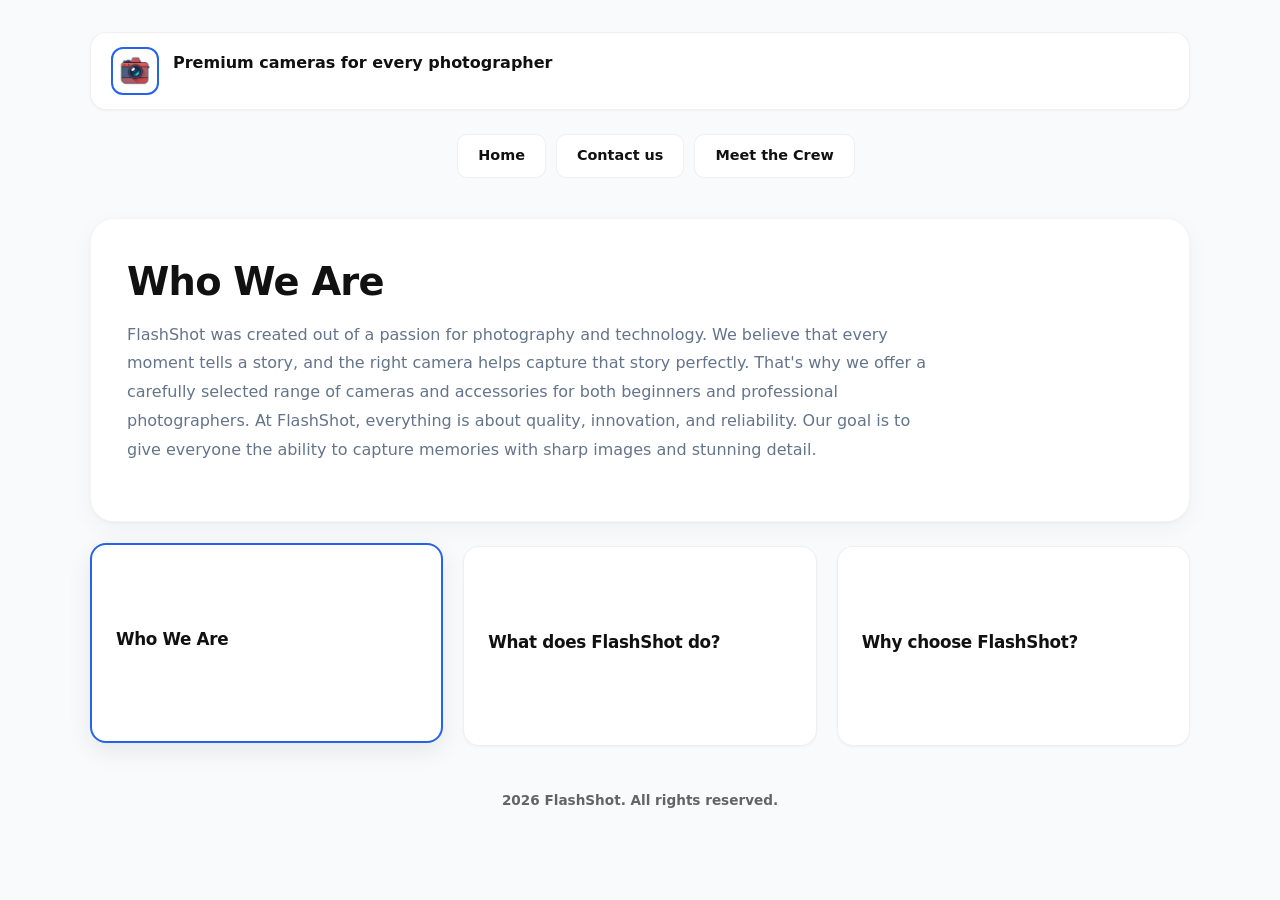
==== commit 37562e02: "Update" ====
--- a/AboutUs.html
+++ b/AboutUs.html
@@ -40,6 +40,7 @@
     <meta charset="UTF-8">
     <meta name="viewport" content="width=device-width, initial-scale=1.0">
     <title>About Us — FlashShot</title>
+    <link href="https://cdn.jsdelivr.net/npm/bootstrap@5.3.8/dist/css/bootstrap.min.css" rel="stylesheet">
     <link rel="stylesheet" href="layout.css">
 </head>
 <body class="AboutUs">
@@ -113,5 +114,6 @@
         updateHero(0);
     </script>
     <footer><b>2026 FlashShot. All rights reserved.</b></footer>
+    <script src="https://cdn.jsdelivr.net/npm/bootstrap@5.3.8/dist/js/bootstrap.bundle.min.js"></script>
 </body>
 </html>
